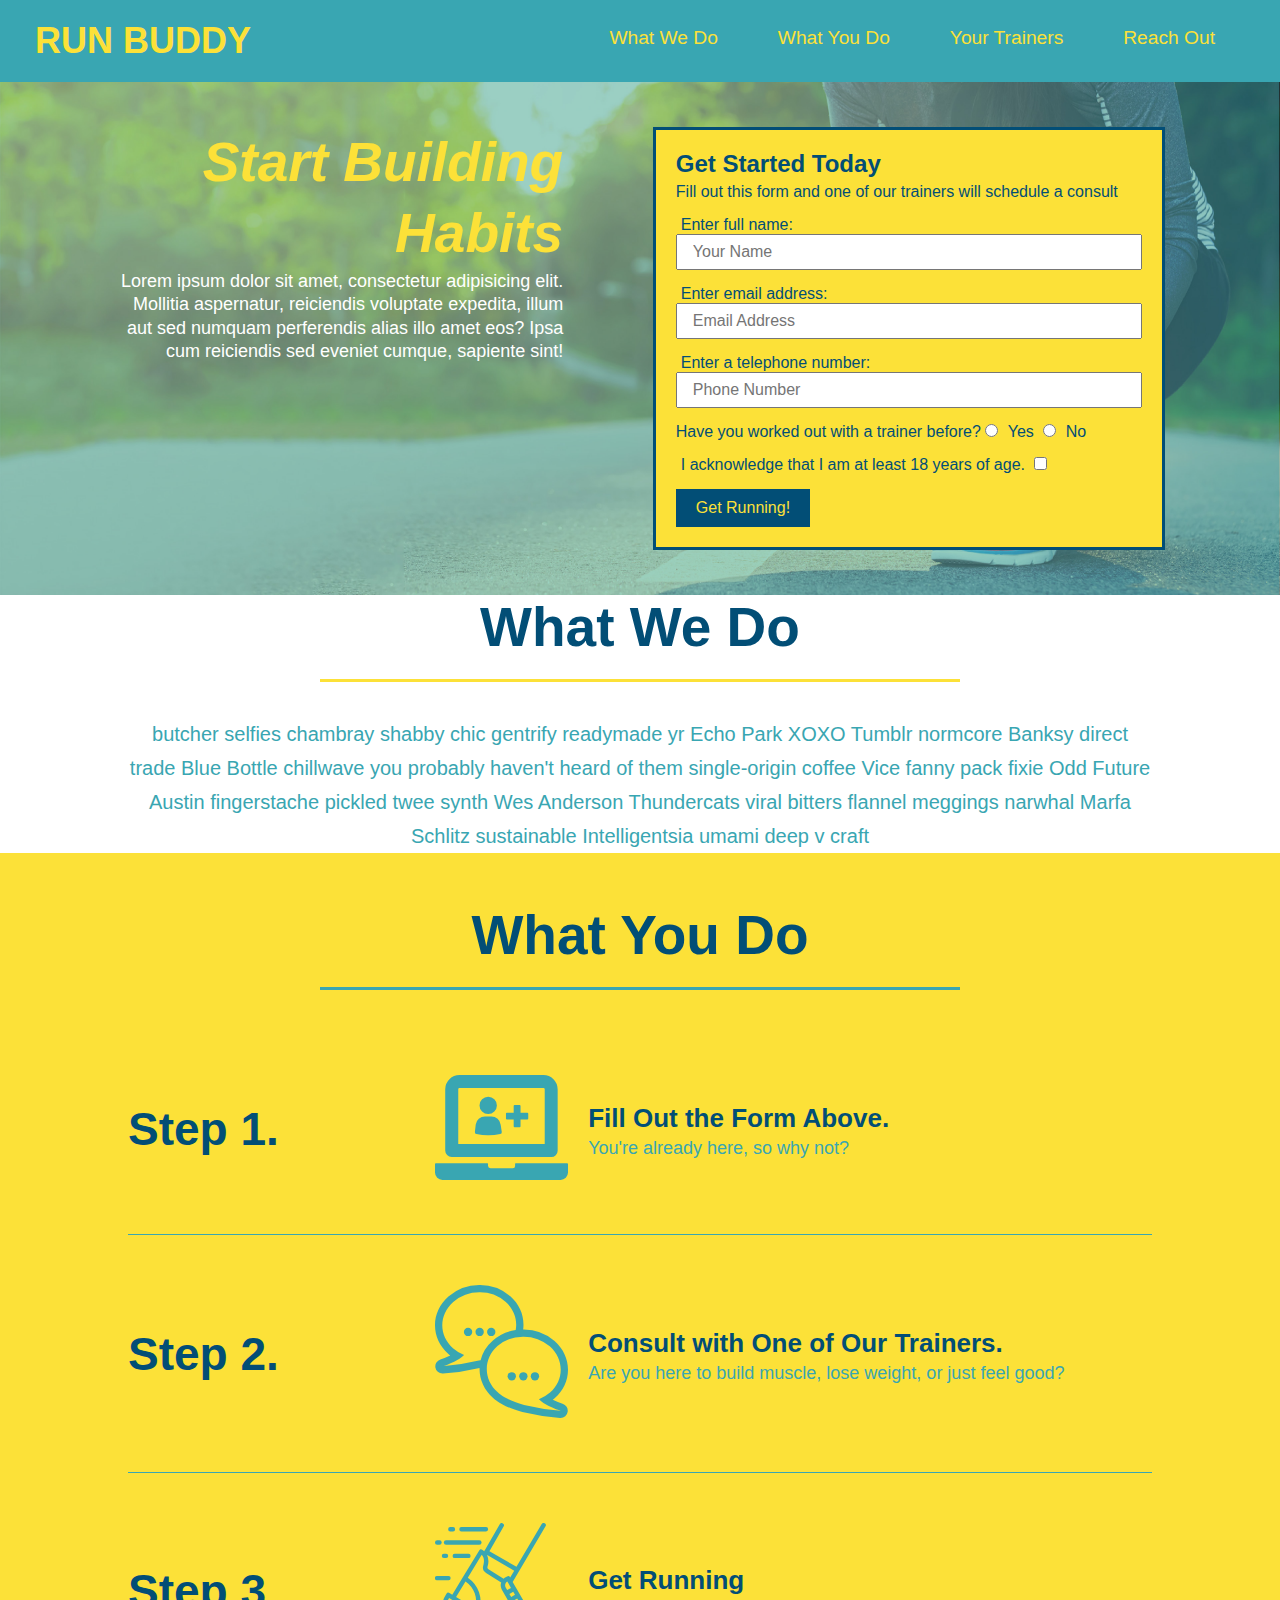
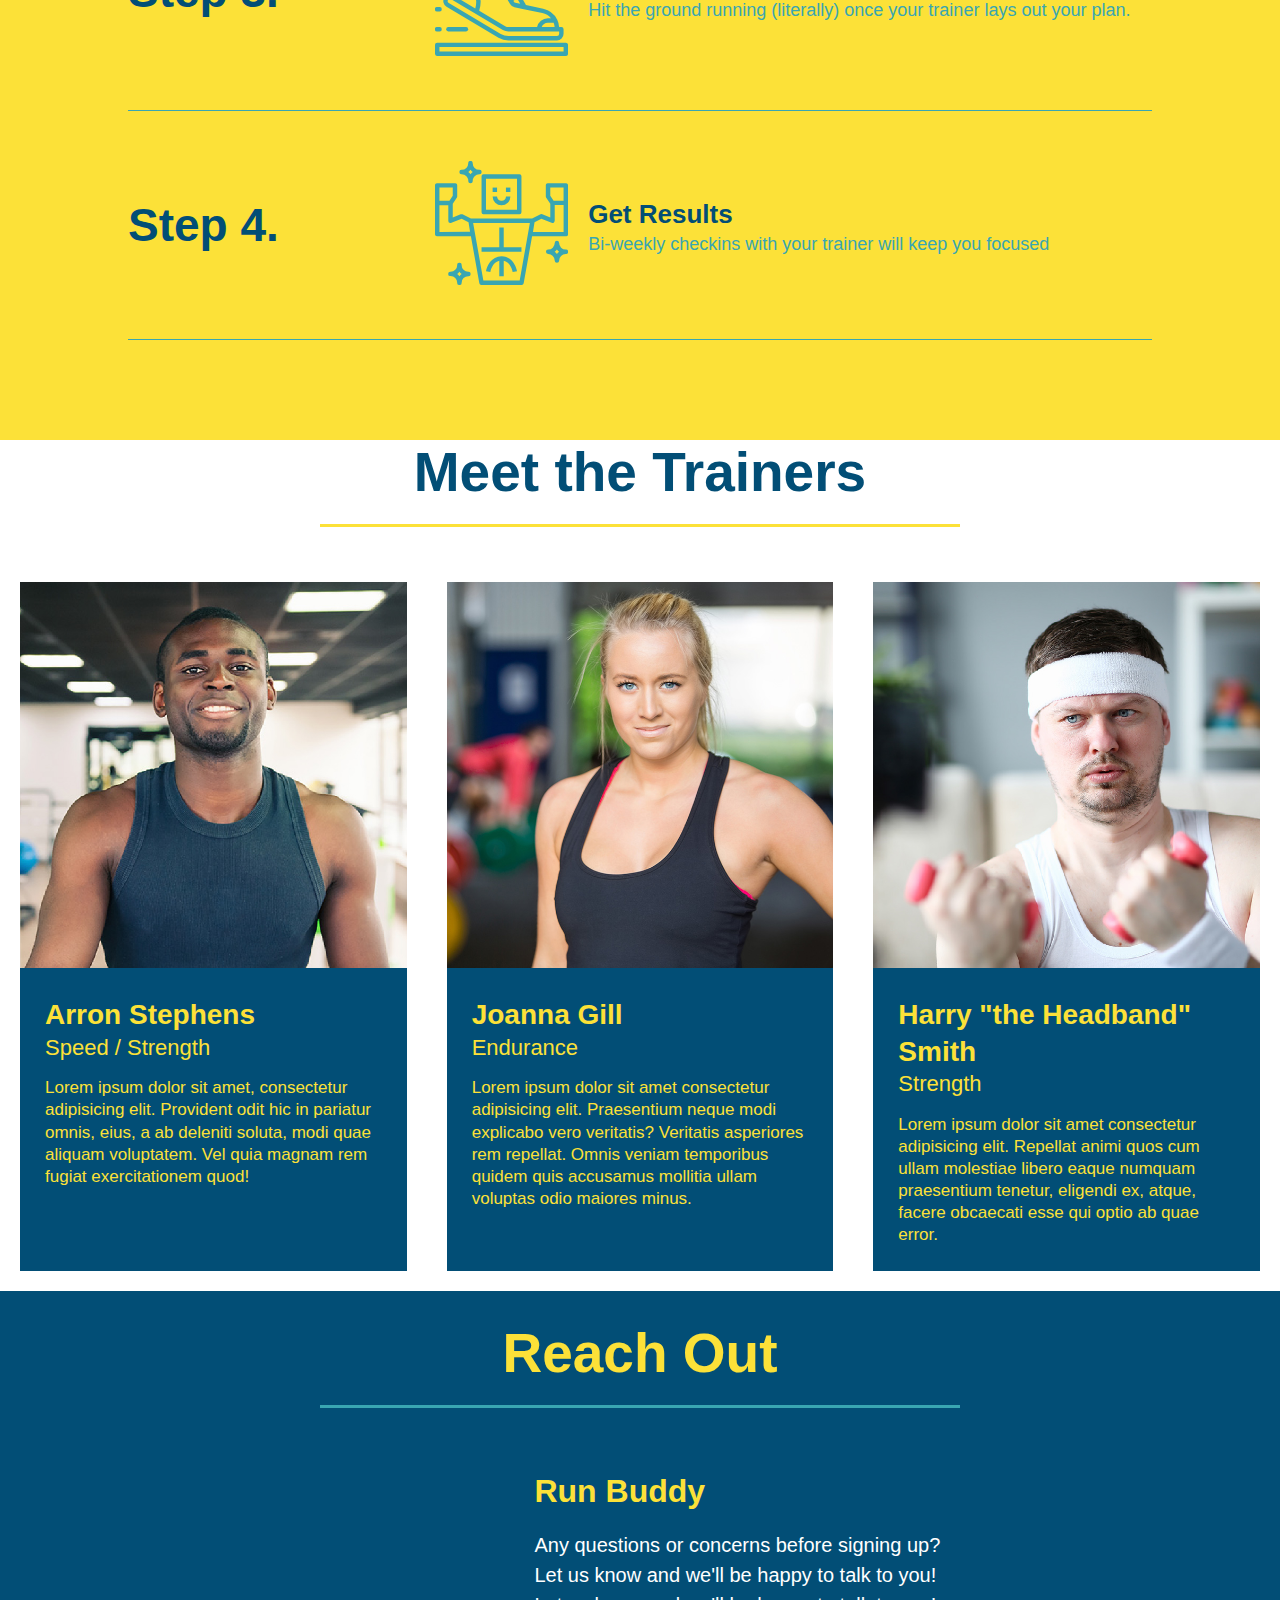
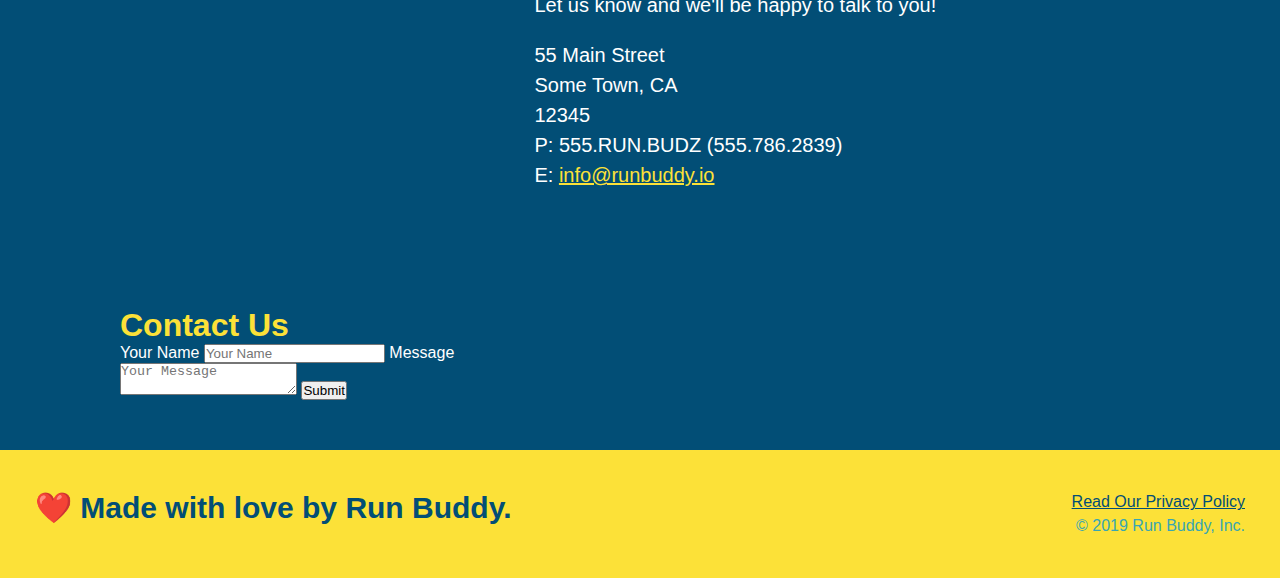
==== index.html @ ef6d590a "add flexbox to the trainers" ====
<!DOCTYPE html>
<html lang="en">
<head>
    <meta charset="UTF-8">
    <meta name="viewport" content="width=device-width, initial-scale=1.0">
    <title>Run Buddy</title>
    <link rel="stylesheet" href="./assets/css/style.css" />
</head>
<body>
    <!-- navigation-->
    <header>
        <h1>
            <a href="./">RUN BUDDY</a>
        </h1>
        <nav>
            <!-- Unordered List -->
            <ul>
                <!-- List item element-->
                <li>
                    <!-- Anchor element -->
                    <a href="#what-we-do">What We Do</a>
                </li>
                <li>
                    <a href="#what-you-do">What You Do</a>
                </li>
                <li>
                    <a href="#your-trainers">Your Trainers</a>
                </li>
                <li>
                    <a href="#reach-out">Reach Out</a>
                </li>
            </ul>
        </nav>
    </header>
    
    <!-- hero section-->
    <section class="hero">
        <div class="hero-cta">
            <h2>Start Building Habits</h2>
                <p>
                    Lorem ipsum dolor sit amet, consectetur adipisicing elit. Mollitia aspernatur, reiciendis voluptate expedita, illum aut sed numquam perferendis alias illo amet eos? Ipsa cum reiciendis sed eveniet cumque, sapiente sint!
                </p>
        </div>
        <div class="hero-form">
            <h3>Get Started Today</h3>
            <p>Fill out this form and one of our trainers will schedule a consult</p>
            <!-- Add form element-->
            <form>
                <label for="name">Enter full name:</label>
                <input type="text" placeholder="Your Name" name="name" id="name" class="form-input" />
                <label for="email">Enter email address:</label>
                <input type="email" placeholder="Email Address" name="email" id="email" class="form-input" />
                <label for="phone">Enter a telephone number:</label>
                <input type="tel" placeholder="Phone Number" name="phone" id="phone" class="form-input" />
                <p>
                    Have you worked out with a trainer before?
                    <input type="radio" name="trainer-confirm" id="trainer-yes" />
                    <label for="trainer-yes">Yes</label>
                    <input type="radio" name="trainer-confirm" id="trainer-no" />
                    <label for="trainer-no">No</label>
                </p>
                <p>
                    <label for="checkbox" >
                    I acknowledge that I am at least 18 years of age. 
                    </label>
                    <input type="checkbox" name="age-confirm" id="checkbox" />
                </p>
                    <button type="submit" >
                        Get Running!
                    </button>
            </form>
        </div>
    </section>
    <!-- end hero -->

    <!-- "what we do" section -->
    <section id="what-we-do" class="intro">
        <div class="flex-row">
            <h2 class="section-title primary-border">What We Do</h2>
        </div>
        <div class="flex-row"></div>
            <p>
                butcher selfies chambray shabby chic gentrify readymade yr Echo Park XOXO Tumblr normcore Banksy direct trade Blue Bottle chillwave you probably haven't heard of them single-origin coffee Vice fanny pack fixie Odd Future Austin fingerstache pickled twee synth Wes Anderson Thundercats viral bitters flannel meggings narwhal Marfa Schlitz sustainable Intelligentsia umami deep v craft
            </p>
        </div>
    </section>

    <!-- "what you do" section -->
    <section id="what-you-do" class="steps">
        <div class="flex-row">
            <h2 class="section-title secondary-border">What You Do</h2>
        </div>

        <div class="step">
            <h3>Step 1.</h3>
            <div class="step-info">
                <div class="step-img">
                    <img src="./assets/images/01-04-svgs/step-1.svg" alt="" />
                </div>
                <div class="step-text">
                    <h4>Fill Out the Form Above.</h4>
                    <p>You're already here, so why not?</p>
                </div> 
            </div>
        </div>

        <div class="step">
            <h3>Step 2.</h3>
            <div class="step-info">
                <div class="step-img">
                    <img src="./assets/images/01-04-svgs/step-2.svg" alt="">
                </div>
                <div class="step-text">
                    <h4>Consult with One of Our Trainers.</h4>
                    <p>Are you here to build muscle, lose weight, or just feel good?</p>
                </div>
            </div>
        </div>

        <div class="step">
            <h3>Step 3.</h3>
            <div class="step-info">
                <div class="step-img">
                    <img src="./assets/images/01-04-svgs/step-3.svg" alt="">
                </div>
                <div class="step-text">
                    <h4>Get Running</h4>
                    <p>Hit the ground running (literally) once your trainer lays out your plan.</p>
                </div>
            </div>
        </div>

        <div class="step">
            <h3>Step 4.</h3>
            <div class="step-info">
                <div class="step-img">
                    <img src="./assets/images/01-04-svgs/step-4.svg" alt="">
                </div>
                <div class="step-text">
                    <h4>Get Results</h4>
                    <p>Bi-weekly checkins with your trainer will keep you focused</p>
                </div>
            </div>  
        </div>
    </section>

    <!-- "meet the trainers" section -->
    <section id="your-trainers">
        <div class="flex-row"></div>
            <h2 class="section-title primary-border">
            Meet the Trainers
            </h2>
        </div>

        <div class="trainers">
            <!-- first trainer bio -->
            <article class="trainer">
                <img src="./assets/images/01-05-trainers/trainer-1.jpg" alt="Arron Stephens in his workout clothes, ready to pump iron" />
                <div class="trainer-bio">
                    <h3 class="trainer-name">Arron Stephens</h3>
                    <h4 class="trainer-role">Speed / Strength</h4>
                    <p>
                        Lorem ipsum dolor sit amet, consectetur adipisicing elit. Provident odit hic in pariatur omnis, eius, a ab deleniti soluta, modi quae aliquam voluptatem. Vel quia magnam rem fugiat exercitationem quod!
                    </p>
                </div>
            </article>

            <!-- second trainer bio -->
            <article class="trainer">
                <img src="./assets/images/01-05-trainers/trainer-2.jpg" alt="Joanna Gill cooling off after a workout" />
                <div class="trainer-bio">
                    <h3 class="trainer-name">Joanna Gill</h3>
                    <h4 class="trainer-role">Endurance</h4>
                    <p>
                        Lorem ipsum dolor sit amet consectetur adipisicing elit. Praesentium neque modi explicabo vero veritatis? Veritatis asperiores rem repellat. Omnis veniam temporibus quidem quis accusamus mollitia ullam voluptas odio maiores minus.
                    </p>
                </div>
            </article>

            <!-- third trainer bio -->
            <article class="trainer">
                <img src="./assets/images/01-05-trainers/trainer-3.jpg" alt="Harry Smith wearing a headband and lifting comically small pink weights" />
                <div class="trainer-bio">
                    <h3 class="trainer-name">Harry "the Headband" Smith</h3>
                    <h4 class="trainer-role">Strength</h4>
                    <p>
                        Lorem ipsum dolor sit amet consectetur adipisicing elit. Repellat animi quos cum ullam molestiae libero eaque numquam praesentium tenetur, eligendi ex, atque, facere obcaecati esse qui optio ab quae error.
                    </p>
                </div>
            </article>
        </div>
    </section>
    
    <!-- "reach out" section -->
    <section id="reach-out" class="contact">
        <div class="flex-row">
            <h2 class="section-title secondary-border">
            Reach Out
            </h2>
        </div>
           <div class="contact-info">
                <div>
                    <iframe src="https://www.google.com/maps/embed?pb=!1m18!1m12!1m3!1d3033.6403442859737!2d-111.4223535484332!3d40.505335479253844!2m3!1f0!2f0!3f0!3m2!1i1024!2i768!4f13.1!3m3!1m2!1s0x874df59b4753eb81%3A0xf44cbd2bd532039f!2s390%20W%20200%20S%2C%20Heber%20City%2C%20UT%2084032!5e0!3m2!1sen!2sus!4v1588084172624!5m2!1sen!2sus" 
                    frameborder="0" 
                    style="border:0;" 
                    allowfullscreen="" 
                    aria-hidden="false" 
                    tabindex="0"
                    >
                    </iframe>

                    <div class="contact-form">
                        <h3>Contact Us</h3>
                        <form>
                            <label for="contact-name">Your Name</label>
                            <input type="text" placeholder="Your Name" id="contact-name" />

                            <label for="contact-message">Message</label>
                            <textarea id="contact-message" placeholder="Your Message"></textarea>

                            <button type="submit">Submit</button>
                        </form>
                    </div>
                </div>

                <div class="contact-info">
                    <h3>Run Buddy</h3>
                    <p>Any questions or concerns before signing up? Let us know and we'll be happy to talk to you! <br/>
                        Let us know and we'll be happy to talk to you! <br/>
                    </p>
                    <address>
                        55 Main Street <br/>
                        Some Town, CA <br/>
                        12345 <br/>
                        P: 555.RUN.BUDZ (555.786.2839) <br/>
                        E: <a href="mailto:infor@runbuddy.io">info@runbuddy.io</a>
                    </address>
                </div>
            </div>
    </section>

    <!-- footer -->
    <footer>
        <h2>❤️ Made with love by Run Buddy.</h2>
        <div>
            <a href="./privacy-policy.html">Read Our Privacy Policy</a><br />
            &copy; 2019 Run Buddy, Inc.
        </div>
    </footer>
</body>
</html>
---- assets/css/style.css ----
* {
    margin: 0;
    padding: 0;
    box-sizing: border-box;
}

body {
    /* apply styles to the body*/
     color: #39a6b2;
    font-family: Helvetica, Arial, sans-serif;
}

/* apply styles to <header> */
header {
    padding: 20px 35px;
    background-color: #39a6b2;
    display: flex;
    justify-content: space-between;
    flex-wrap: wrap;
}

header h1 {
    font-weight: bold;
    font-size: 36px;
    color: #fce138;
    margin: 0;
}

header a {
    text-decoration: none;
    color: #fce138;
}

header nav {
    margin: 7px 0;
}

header nav ul {
    display: flex;
    flex-wrap: wrap;
    justify-content: space-between;
    align-items: center;
    list-style: none;
}

header nav ul li a {
    margin: 0 30px;
    font-weight: lighter;
    font-size: 1.5vw;
}

/* apply styles to footer */

footer {
    background: #fce138;
    width: 100%;
    padding: 40px 35px;
    display: flex;
    justify-content: space-between;
    flex-wrap: wrap;
}

footer h2 {
    color: #024e76;
    font-size: 30px;
    margin: 0;
}

footer div {
    line-height: 1.5;
    text-align: right;
}

footer a {
    color: #024e76;
}

/* Hero Style Start */
.hero {
    background-image: url(../images/hero-bg.jpg);
    background-size: cover;
    background-position: center;
    display: flex;
    justify-content: center;
    flex-wrap: wrap;
}

.hero-cta {
    width: 35%;
    text-align: right;
    margin: 3.5%;
    color: #fff;
    font-size: 18px;
    line-height: 1.3;
}

.hero-cta h2 {
    font-style: italic;
    font-size: 55px;
    color: #fce138;
}

.hero-form {
    background-color: #fce138;
    padding: 20px;
    color: #024e76;
    border-style: solid;
    border-width: 3px;
    border-color: #024e76;
    width: 40%;
    margin: 3.5%;
}

.hero-form h3 {
    font-size: 24px;
    margin: 0;
}

.hero-form p {
    margin: 5px 0 15px 0;
}

.form-input {
    border-style: 1px solid #024e76;
    display: block;
    padding: 7px 15px;
    font-size: 16px;
    color: #024e76;
    width: 100%;
    margin-bottom: 15px;
}

.hero-form label {
    margin: 0 5px;
}

.hero-form button {
    background-color: #024e76;
    color: #fce138;
    font-size: 16px;
    padding: 10px 20px;
    border: none;
}
/* Hero Style Ends */

/* What We Do & Steps Style Starts */
.section-title {
    font-size: 55px;
    color: #024e76;
    border-bottom: 3px solid #39a6b2;
    padding-bottom: 20px;
    text-align: center;
    margin: 0 auto 35px auto;
    width: 50%;
}

.primary-border {
    border-color: #fce138;
}

.secondary-border {
    border-color: #39a6b2;
}

.intro p {
    line-height: 1.7;
    color: #39a6b2;
    width: 80%;
    font-size: 20px;
    margin: 0 auto;
    text-align: center;
}

.steps {
    background: #fce138;
    padding: 50px 0 50px 0;
}

.step {
    margin: 50px auto;
    padding-bottom: 50px;
    width: 80%;
    border-bottom: 1px solid #39a6b2;
    display: flex;
    flex-wrap: wrap;
    align-items: center;
    justify-content: space-between;
}
.step h3 {
    color: #024e76;
    font-size: 46px;
    flex: 1 30%;
}

.step h4 {
    font-size: 26px;
    line-height: 1.5;
    color: #024e76;
}

.step-info {
    flex: 2 70%;
    display: flex;
    flex-wrap: wrap;
    align-items: center;
}

.step-img {
    flex: 1 12%;
    margin-right: 20px;
}

.step-img img {
    max-width: 100%;
}

.step-text {
    flex: 12;
}

.step-text p {
    color: #39a6b2;
    font-size: 18px;
}
/* What We Do & Steps Style Ends */


/* Trainers Style Starts */
.trainers {
    width: 100%;
    margin-top: 0 auto;
    display: flex;
    flex-wrap: wrap;
    justify-content: space-around;
}

.trainer {
    margin: 20px;
    background: #024e76;
    color: #fce138;
    flex: 1;
}

.trainer img {
    width: 100%;
}

.trainer-bio {
    padding: 25px;
    line-height: 1.3;
}

.trainer-bio h3 {
    font-size: 28px;
}

.trainer-bio h4 {
    font-weight: lighter;
    font-size: 22px;
    margin-bottom: 15px;
}

.trainer-bio p {
    font-size: 17px;
}

/* Trainers Style Ends */

/* Contact Style Starts */
.contact {
    background-color: #024e76;
    padding: 30px 0 50px 0;
}

.contact h2 {
    color: #fce138;
}

.contact-info iframe {
    width: 400px;
    height: 400px;
}

.contact-info div {
    width: 410px;
    display: inline-block;
    vertical-align: top;
    text-align: left;
    margin: 30px 0 0 60px;
    color: white;
}

.contact-info h3 {
    color: #fce138;
    font-size: 32px;
}

.contact-info p, .contact-info address {
    margin: 20px 0;
    line-height: 1.5;
    font-size: 20px;
    font-style: normal;
}

.contact-info a {
    color: #fce138;
}

.text-left {
    text-align: left;
}

.text-right {
    text-align: right;
}

.flex-row {
    display: flex;
}
/* Contact Style Ends */
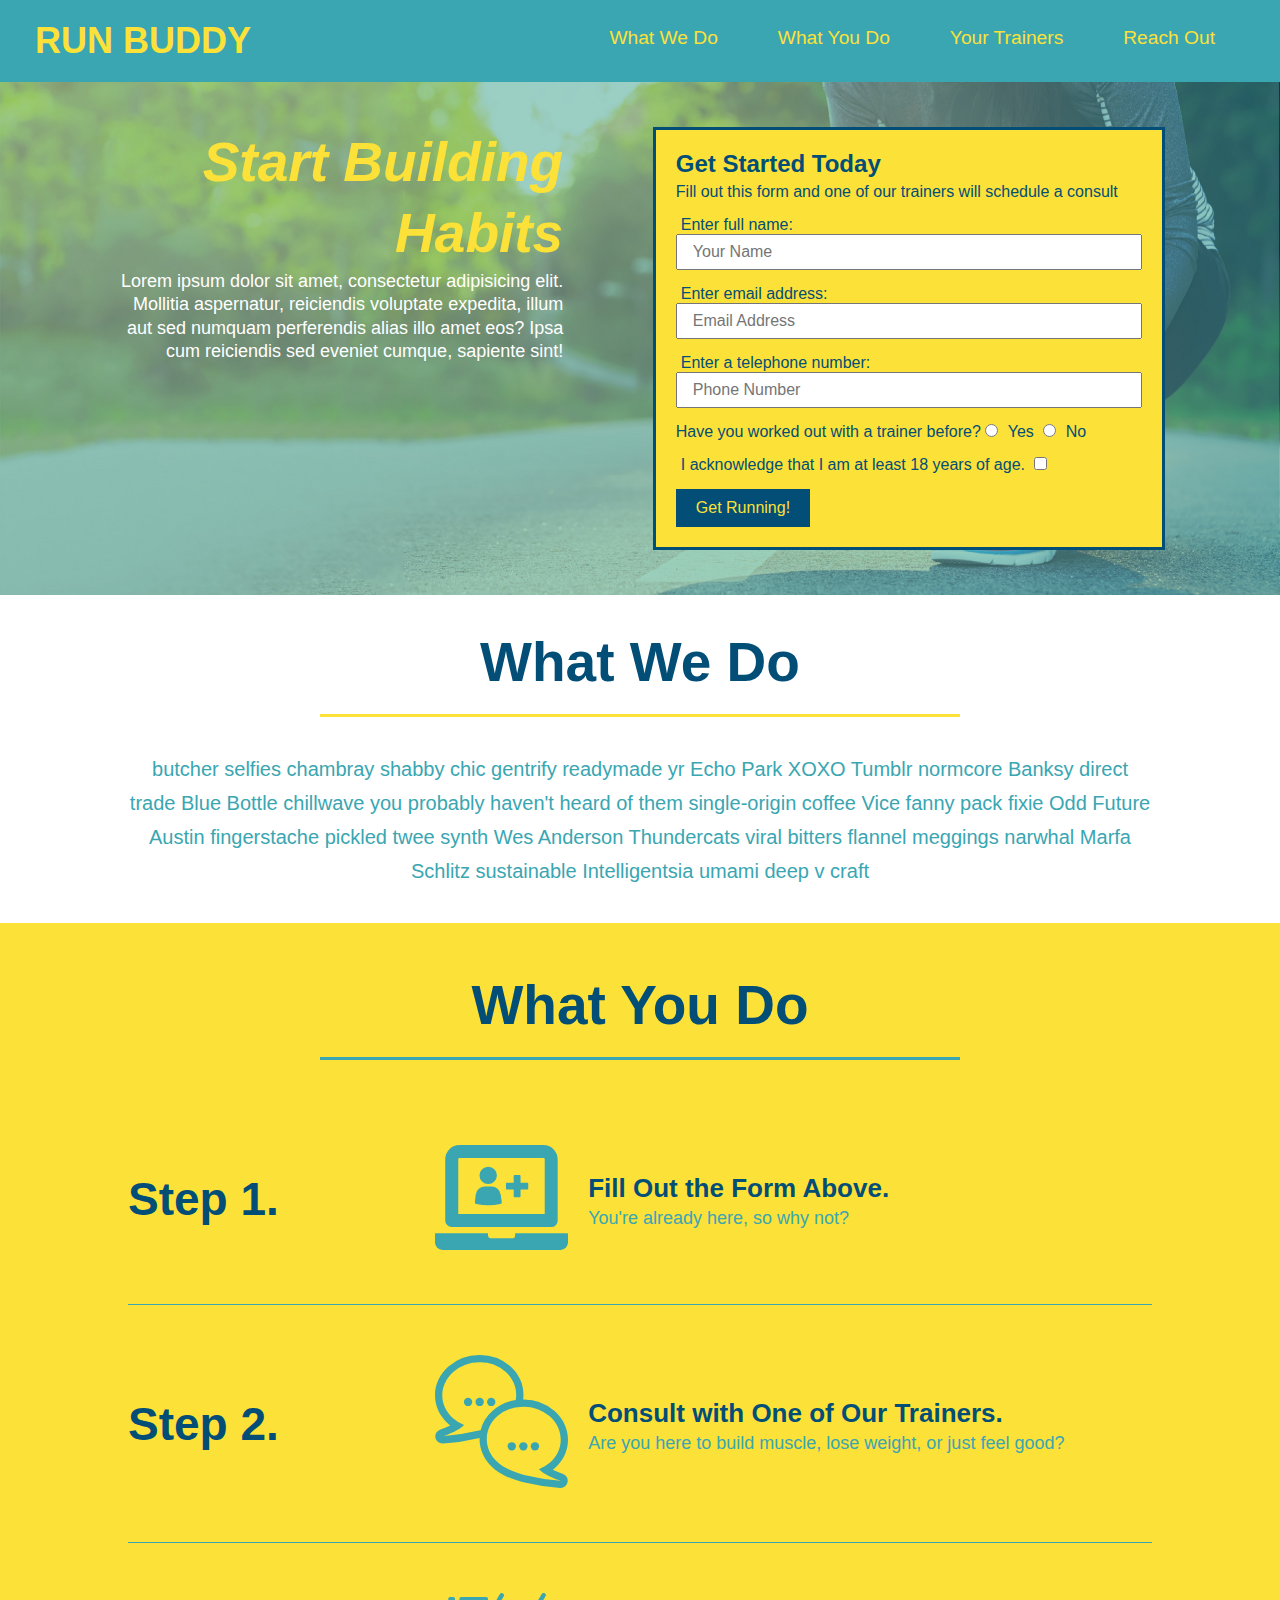
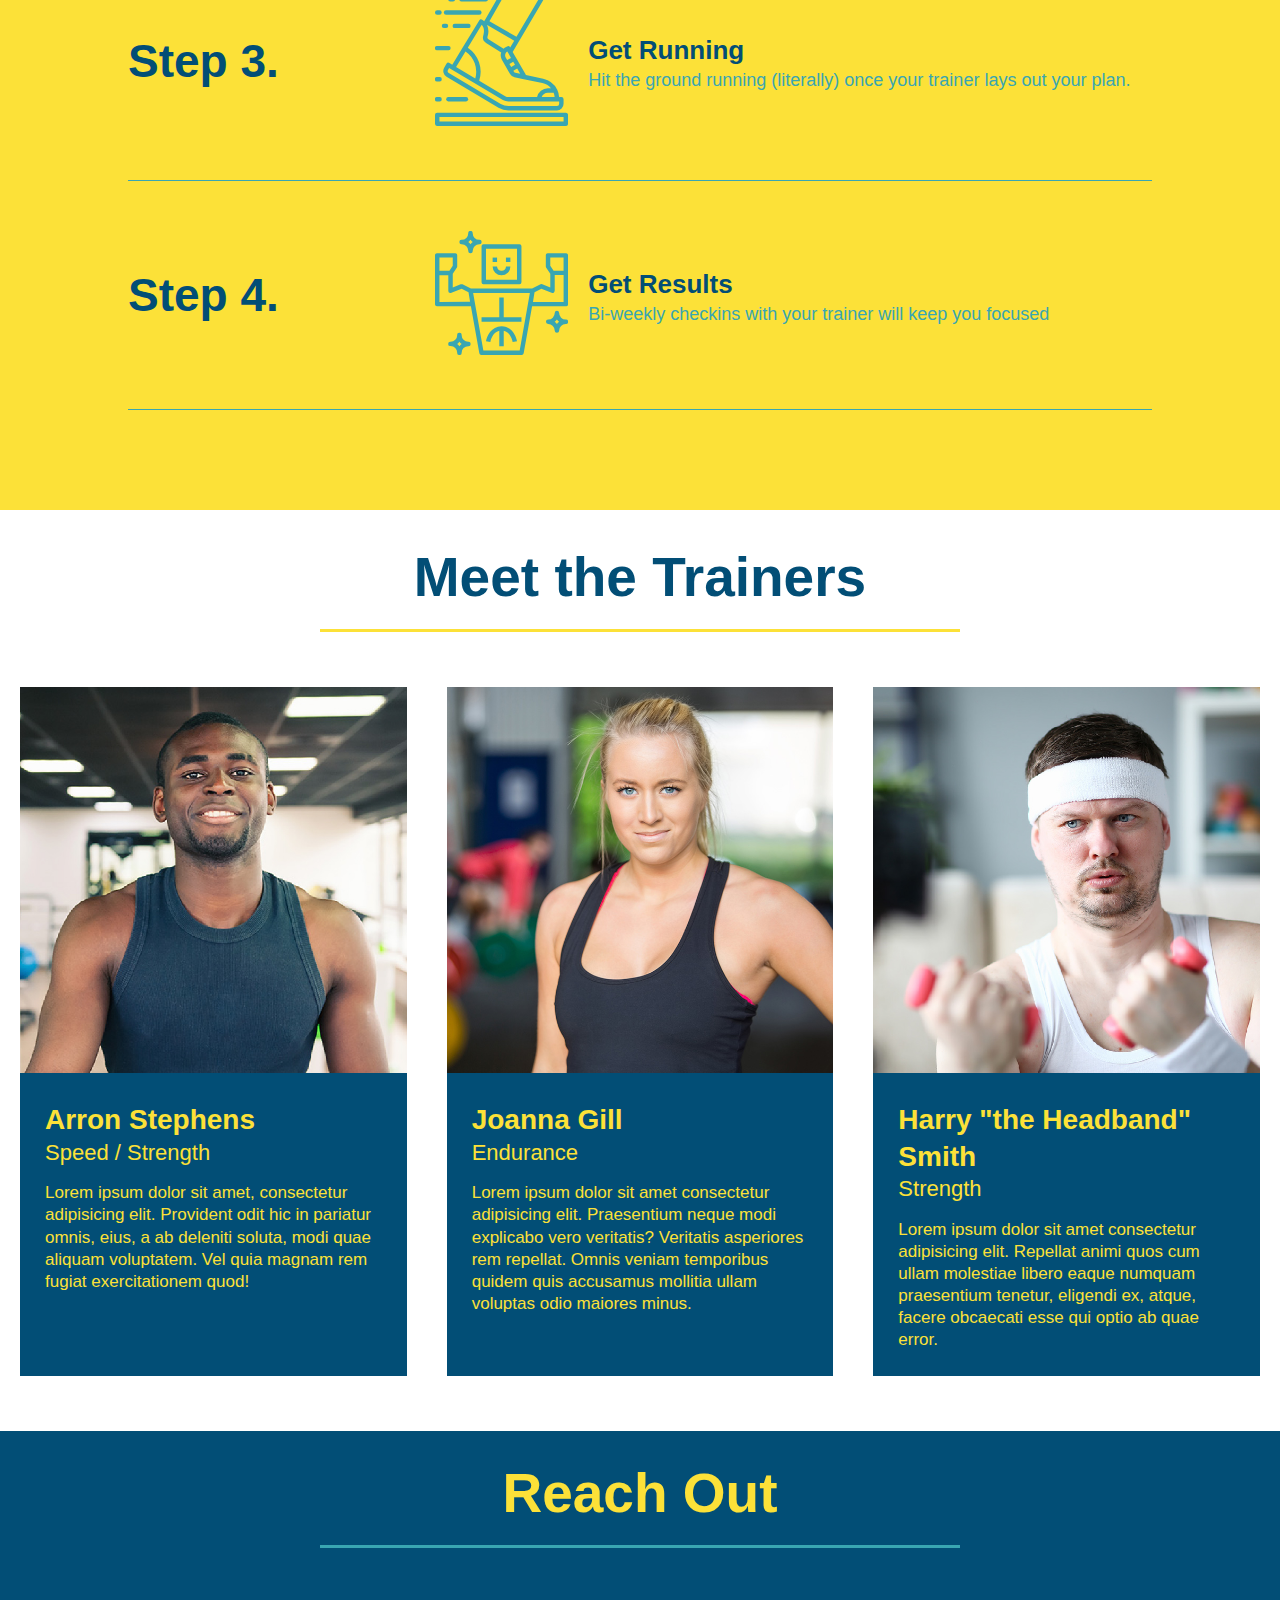
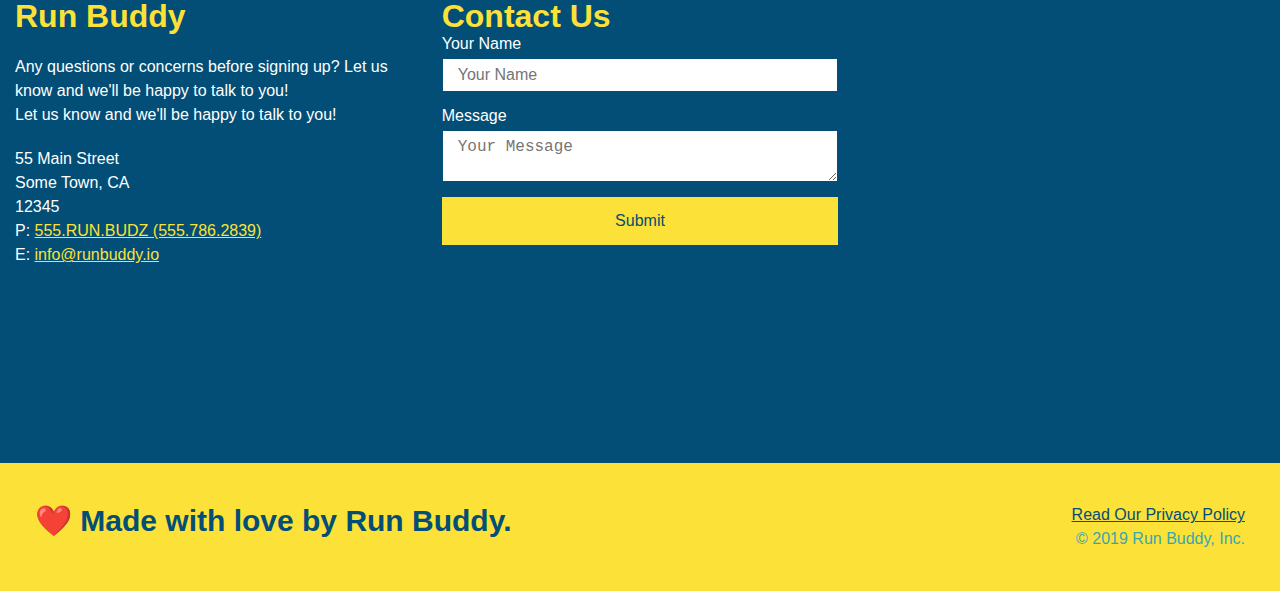
==== commit 44e36687: "add flexbox to contact section" ====
--- a/index.html
+++ b/index.html
@@ -145,7 +145,7 @@
     </section>
 
     <!-- "meet the trainers" section -->
-    <section id="your-trainers">
+    <section id="your-trainers" class="your-trainers">
         <div class="flex-row"></div>
             <h2 class="section-title primary-border">
             Meet the Trainers
@@ -198,45 +198,47 @@
             Reach Out
             </h2>
         </div>
-           <div class="contact-info">
-                <div>
-                    <iframe src="https://www.google.com/maps/embed?pb=!1m18!1m12!1m3!1d3033.6403442859737!2d-111.4223535484332!3d40.505335479253844!2m3!1f0!2f0!3f0!3m2!1i1024!2i768!4f13.1!3m3!1m2!1s0x874df59b4753eb81%3A0xf44cbd2bd532039f!2s390%20W%20200%20S%2C%20Heber%20City%2C%20UT%2084032!5e0!3m2!1sen!2sus!4v1588084172624!5m2!1sen!2sus" 
-                    frameborder="0" 
-                    style="border:0;" 
-                    allowfullscreen="" 
-                    aria-hidden="false" 
-                    tabindex="0"
-                    >
-                    </iframe>
-
-                    <div class="contact-form">
-                        <h3>Contact Us</h3>
-                        <form>
-                            <label for="contact-name">Your Name</label>
-                            <input type="text" placeholder="Your Name" id="contact-name" />
-
-                            <label for="contact-message">Message</label>
-                            <textarea id="contact-message" placeholder="Your Message"></textarea>
-
-                            <button type="submit">Submit</button>
-                        </form>
-                    </div>
-                </div>
-
-                <div class="contact-info">
-                    <h3>Run Buddy</h3>
-                    <p>Any questions or concerns before signing up? Let us know and we'll be happy to talk to you! <br/>
-                        Let us know and we'll be happy to talk to you! <br/>
-                    </p>
-                    <address>
-                        55 Main Street <br/>
-                        Some Town, CA <br/>
-                        12345 <br/>
-                        P: 555.RUN.BUDZ (555.786.2839) <br/>
-                        E: <a href="mailto:infor@runbuddy.io">info@runbuddy.io</a>
-                    </address>
-                </div>
-            </div>
+
+        <div class="contact-info">
+            <div>
+                <h3>Run Buddy</h3>
+                <p>Any questions or concerns before signing up? Let us know and we'll be happy to talk to you!
+                    <br/>
+                    Let us know and we'll be happy to talk to you!
+                    <br/>
+                </p>
+
+                <address>
+                    55 Main Street <br/>
+                    Some Town, CA <br/>
+                    12345 <br/>
+                    P: <a href="tel:555.786.2839">555.RUN.BUDZ (555.786.2839)</a> <br/>
+                    E: <a href="mailto:infor@runbuddy.io">info@runbuddy.io</a>
+                </address>
+            </div>
+
+            <div class="contact-form">
+                <h3>Contact Us</h3>
+                <form>
+                    <label for="contact-name">Your Name</label>
+                    <input type="text" placeholder="Your Name" id="contact-name" />
+
+                    <label for="contact-message">Message</label>
+                    <textarea id="contact-message" placeholder="Your Message"></textarea>
+
+                    <button type="submit">Submit</button>
+                </form>
+            </div>
+
+    
+            <iframe src="https://www.google.com/maps/embed?pb=!1m18!1m12!1m3!1d3033.6403442859737!2d-111.4223535484332!3d40.505335479253844!2m3!1f0!2f0!3f0!3m2!1i1024!2i768!4f13.1!3m3!1m2!1s0x874df59b4753eb81%3A0xf44cbd2bd532039f!2s390%20W%20200%20S%2C%20Heber%20City%2C%20UT%2084032!5e0!3m2!1sen!2sus!4v1588084172624!5m2!1sen!2sus" 
+            frameborder="0" 
+            style="border:0;" 
+            allowfullscreen="" 
+            aria-hidden="false" 
+            tabindex="0"></iframe>
+                
+        </div>
     </section>
 
     <!-- footer -->
--- a/assets/css/style.css
+++ b/assets/css/style.css
@@ -144,6 +144,9 @@
 /* Hero Style Ends */
 
 /* What We Do & Steps Style Starts */
+.intro {
+    padding: 35px 0 35px 0;
+}
 .section-title {
     font-size: 55px;
     color: #024e76;
@@ -226,6 +229,9 @@
 
 
 /* Trainers Style Starts */
+.your-trainers {
+    padding: 35px 0 35px 0;
+}
 .trainers {
     width: 100%;
     margin-top: 0 auto;
@@ -276,17 +282,22 @@
     color: #fce138;
 }
 
+.contact-info {
+    display: flex;
+    justify-content: space-between;
+    flex-wrap: wrap;
+}
+
+.contact-info > * {
+    flex: 1;
+    margin: 15px;
+}
+
 .contact-info iframe {
-    width: 400px;
     height: 400px;
 }
 
 .contact-info div {
-    width: 410px;
-    display: inline-block;
-    vertical-align: top;
-    text-align: left;
-    margin: 30px 0 0 60px;
     color: white;
 }
 
@@ -298,7 +309,7 @@
 .contact-info p, .contact-info address {
     margin: 20px 0;
     line-height: 1.5;
-    font-size: 20px;
+    font-size: 16px;
     font-style: normal;
 }
 
@@ -306,6 +317,26 @@
     color: #fce138;
 }
 
+.contact-form input, .contact-form textarea {
+    border: 1px solid #024e76;
+    display: block;
+    padding: 7px 15px;
+    font-size: 16px;
+    color: #024e76;
+    width: 100%;
+    margin-bottom: 15px;
+    margin-top: 5px;
+}
+
+.contact-form button {
+    width: 100%;
+    border: none;
+    background: #fce138;
+    color: #024e76;
+    text-align: center;
+    padding: 15px 0;
+    font-size: 16px;
+}
 .text-left {
     text-align: left;
 }
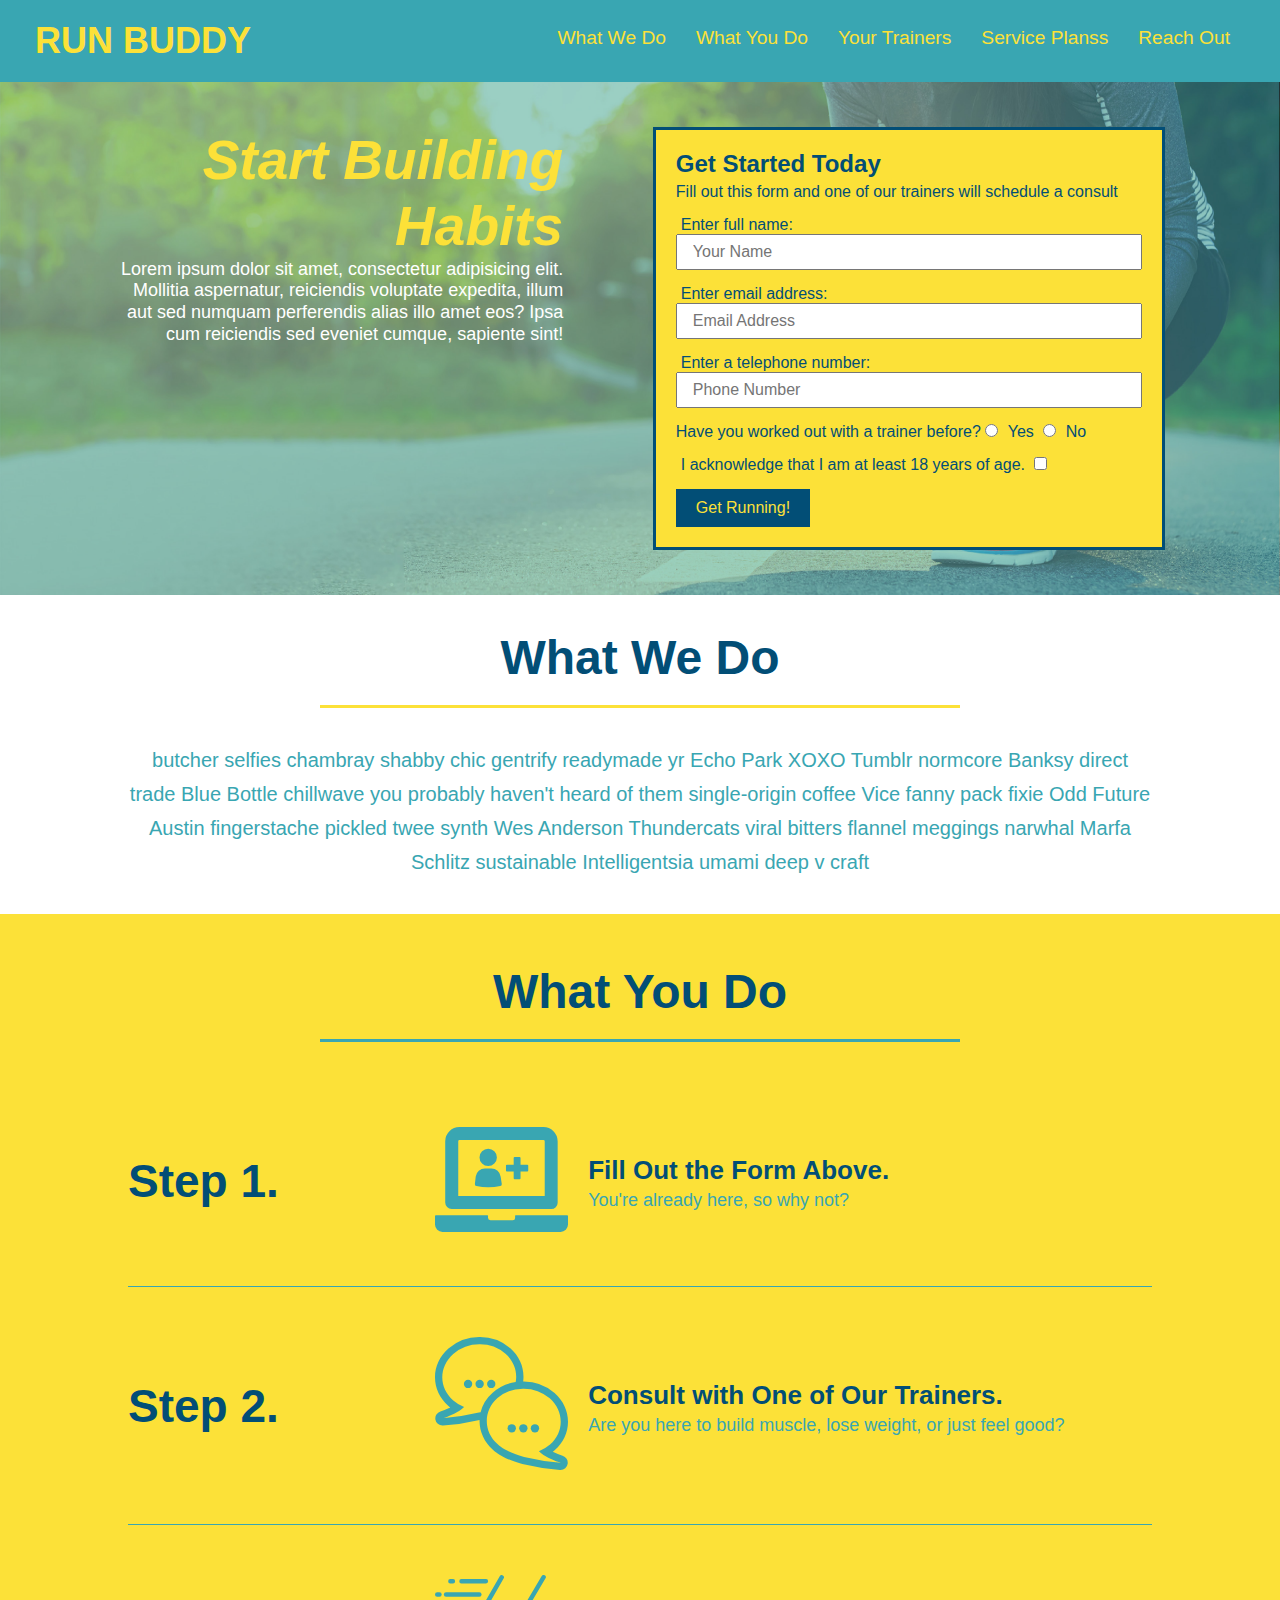
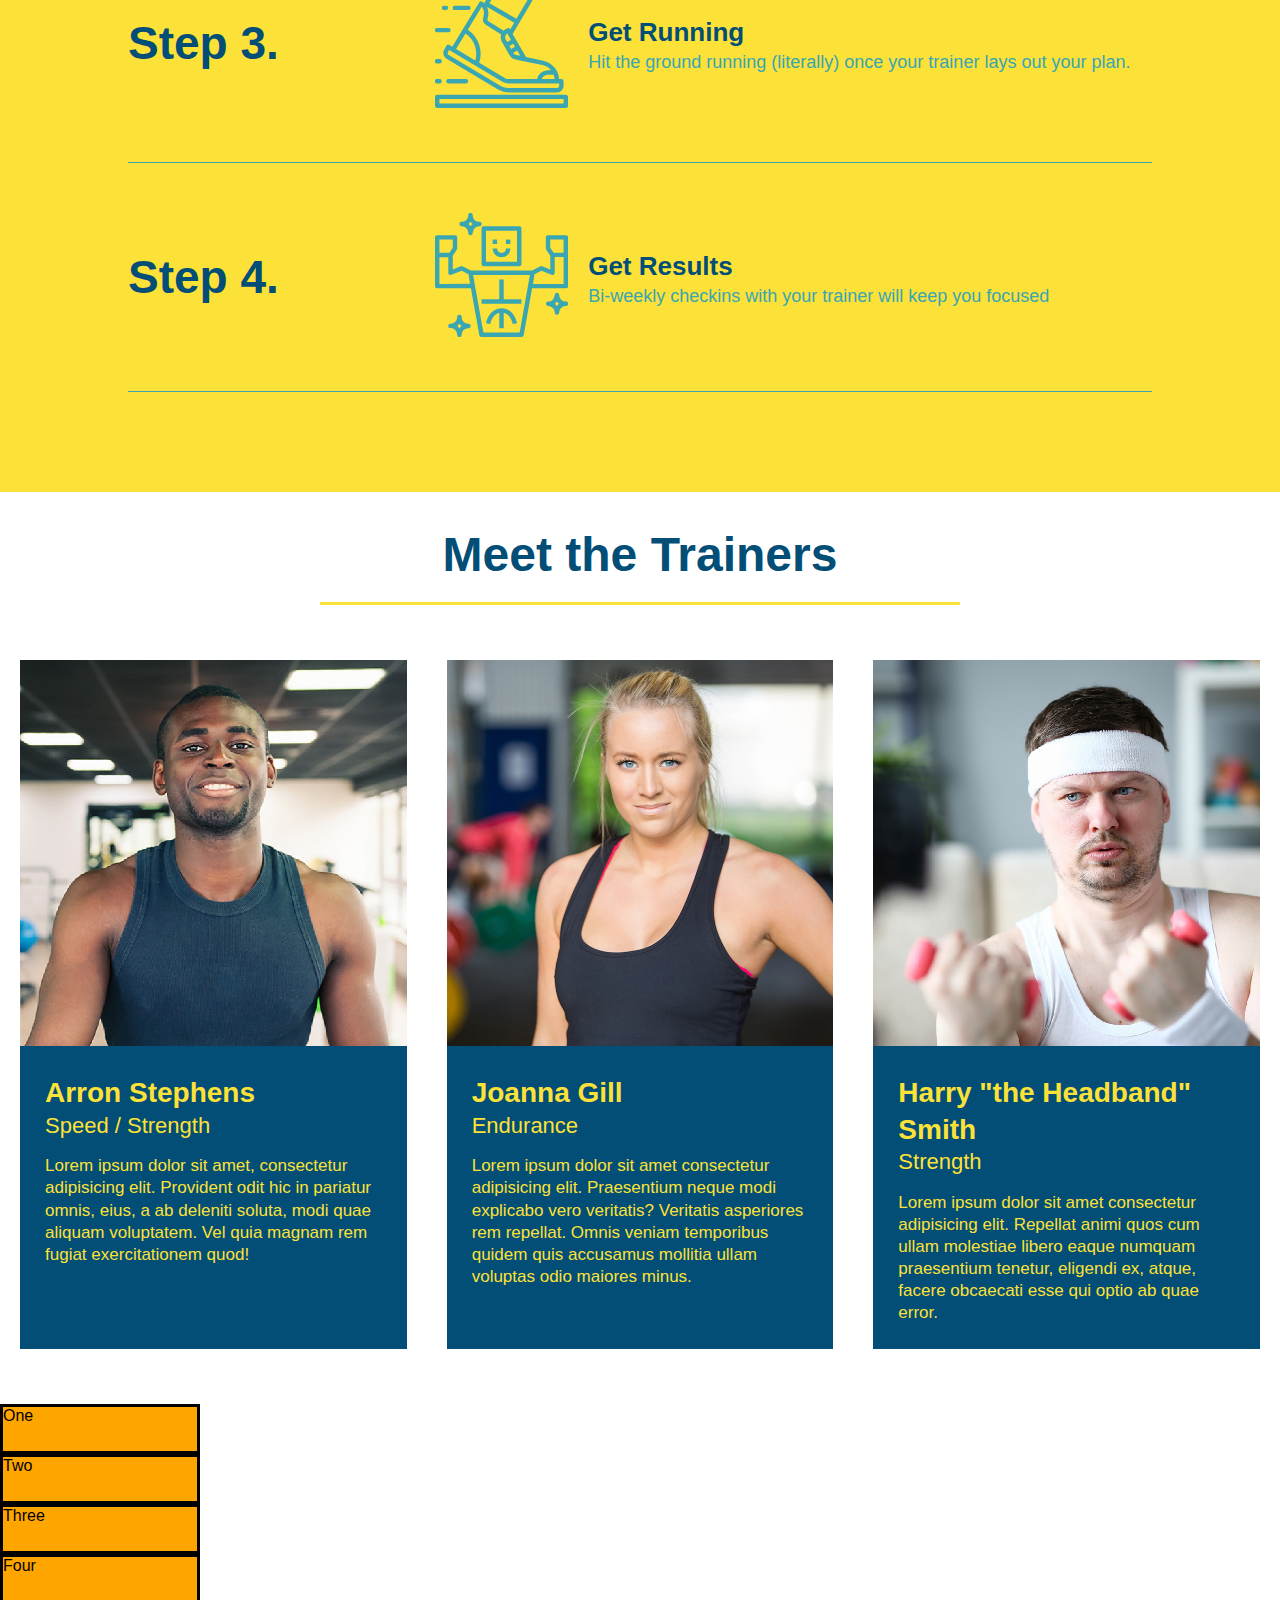
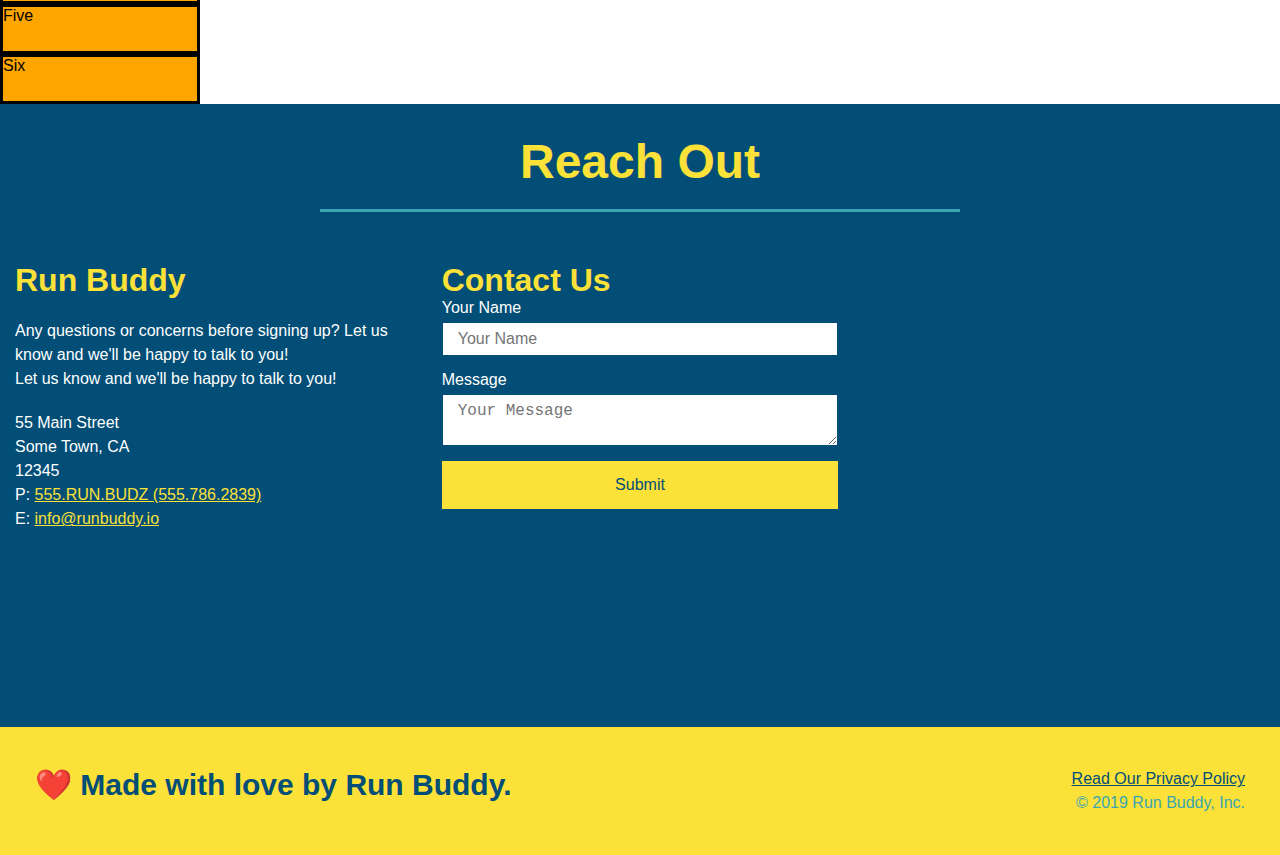
==== commit 662f3e5b: "added grid" ====
--- a/index.html
+++ b/index.html
@@ -27,6 +27,9 @@
                     <a href="#your-trainers">Your Trainers</a>
                 </li>
                 <li>
+                    <a href="#service-plans">Service Planss</a>
+                </li>
+                <li>
                     <a href="#reach-out">Reach Out</a>
                 </li>
             </ul>
@@ -190,6 +193,18 @@
             </article>
         </div>
     </section>
+
+    <!-- plan grid section-->
+    <section id="service-plans" class="services">
+        <div class="service-grid-container">
+            <div class="service-grid-item">One</div>
+            <div class="service-grid-item">Two</div>
+            <div class="service-grid-item">Three</div>
+            <div class="service-grid-item">Four</div>
+            <div class="service-grid-item">Five</div>
+            <div class="service-grid-item">Six</div>
+        </div>
+    </section>
     
     <!-- "reach out" section -->
     <section id="reach-out" class="contact">
--- a/assets/css/style.css
+++ b/assets/css/style.css
@@ -44,7 +44,7 @@
 }
 
 header nav ul li a {
-    margin: 0 30px;
+    padding: 10px 15px;
     font-weight: lighter;
     font-size: 1.5vw;
 }
@@ -83,6 +83,7 @@
     display: flex;
     justify-content: center;
     flex-wrap: wrap;
+    align-items: flex-start;
 }
 
 .hero-cta {
@@ -91,7 +92,7 @@
     margin: 3.5%;
     color: #fff;
     font-size: 18px;
-    line-height: 1.3;
+    line-height: 1.2;
 }
 
 .hero-cta h2 {
@@ -148,7 +149,7 @@
     padding: 35px 0 35px 0;
 }
 .section-title {
-    font-size: 55px;
+    font-size: 48px;
     color: #024e76;
     border-bottom: 3px solid #39a6b2;
     padding-bottom: 20px;
@@ -272,6 +273,19 @@
 
 /* Trainers Style Ends */
 
+/* Plan Grid Style Starts */
+.service-grid-container {
+    display: grid;
+}
+
+.service-grid-item {
+    width: 200px;
+    height: 50px;
+    background-color: orange;
+    border: solid;
+    color: black;
+}
+
 /* Contact Style Starts */
 .contact {
     background-color: #024e76;
@@ -349,3 +363,111 @@
     display: flex;
 }
 /* Contact Style Ends */
+
+/* MEDIA QUERY FOR SMALLER DESKTOP SCREENS AND SMALLER */
+@media screen and (max-width: 980px) {
+    header  {
+        padding-bottom: 0;
+        justify-content: center;
+    }
+
+    header h1 {
+        width: 100%;
+        text-align: center;
+    }
+
+    header nav ul {
+        margin-top: 20px;
+        width: 100%;
+        justify-content: center;
+    }
+
+    header nav ul li a {
+        font-size: 20px;
+    }
+
+    footer h2, footer div {
+        text-align: center;
+        width: 100%;
+    }
+
+    .hero-cta, .hero-form {
+        width: 100%;
+    }
+
+    .hero-cta {
+        text-align: center;
+    }
+
+    .section-title {
+        width: 80%;
+    }
+
+    .trainer {
+        flex: 0 70%;
+    }
+
+    .contact-info iframe {
+        flex: 1 100%;
+    }
+  }
+  
+  /* MEDIA QUERY FOR TABLETS AND SMALLER */
+  @media screen and (max-width: 768px) {
+      section {
+          padding: 30px 15px;
+      }
+
+      .step h3 {
+          flex: 1 100%;
+          text-align: center;
+      }
+
+      .step-info {
+          flex: 2 100%;
+          text-align: center;
+          justify-content: center;
+      }
+
+      .step-img {
+          flex: 0 32%;
+          margin-right: 0;
+          margin-top: 15px;
+          margin-bottom: 15px;
+      }
+
+      .step-text {
+          flex: 100%;
+      }
+  }
+  
+  /* MEDIA QUERY FOR MOBILE PHONES AND SMALLER */
+  @media screen and (max-width: 575px) {
+      .hero-form button {
+          width: 100%;
+      }
+
+      .section-title{
+          width: 95%;
+      }
+
+      .intro p {
+          width: 100%;
+      }
+
+      .trainer {
+          flex: 0 100%;
+      }
+
+      .contact-info {
+          text-align: center;
+      }
+
+      .contact-info > * {
+          flex: 0 100%;
+      }
+
+      .contact-form {
+          order: 3;
+      }
+  }
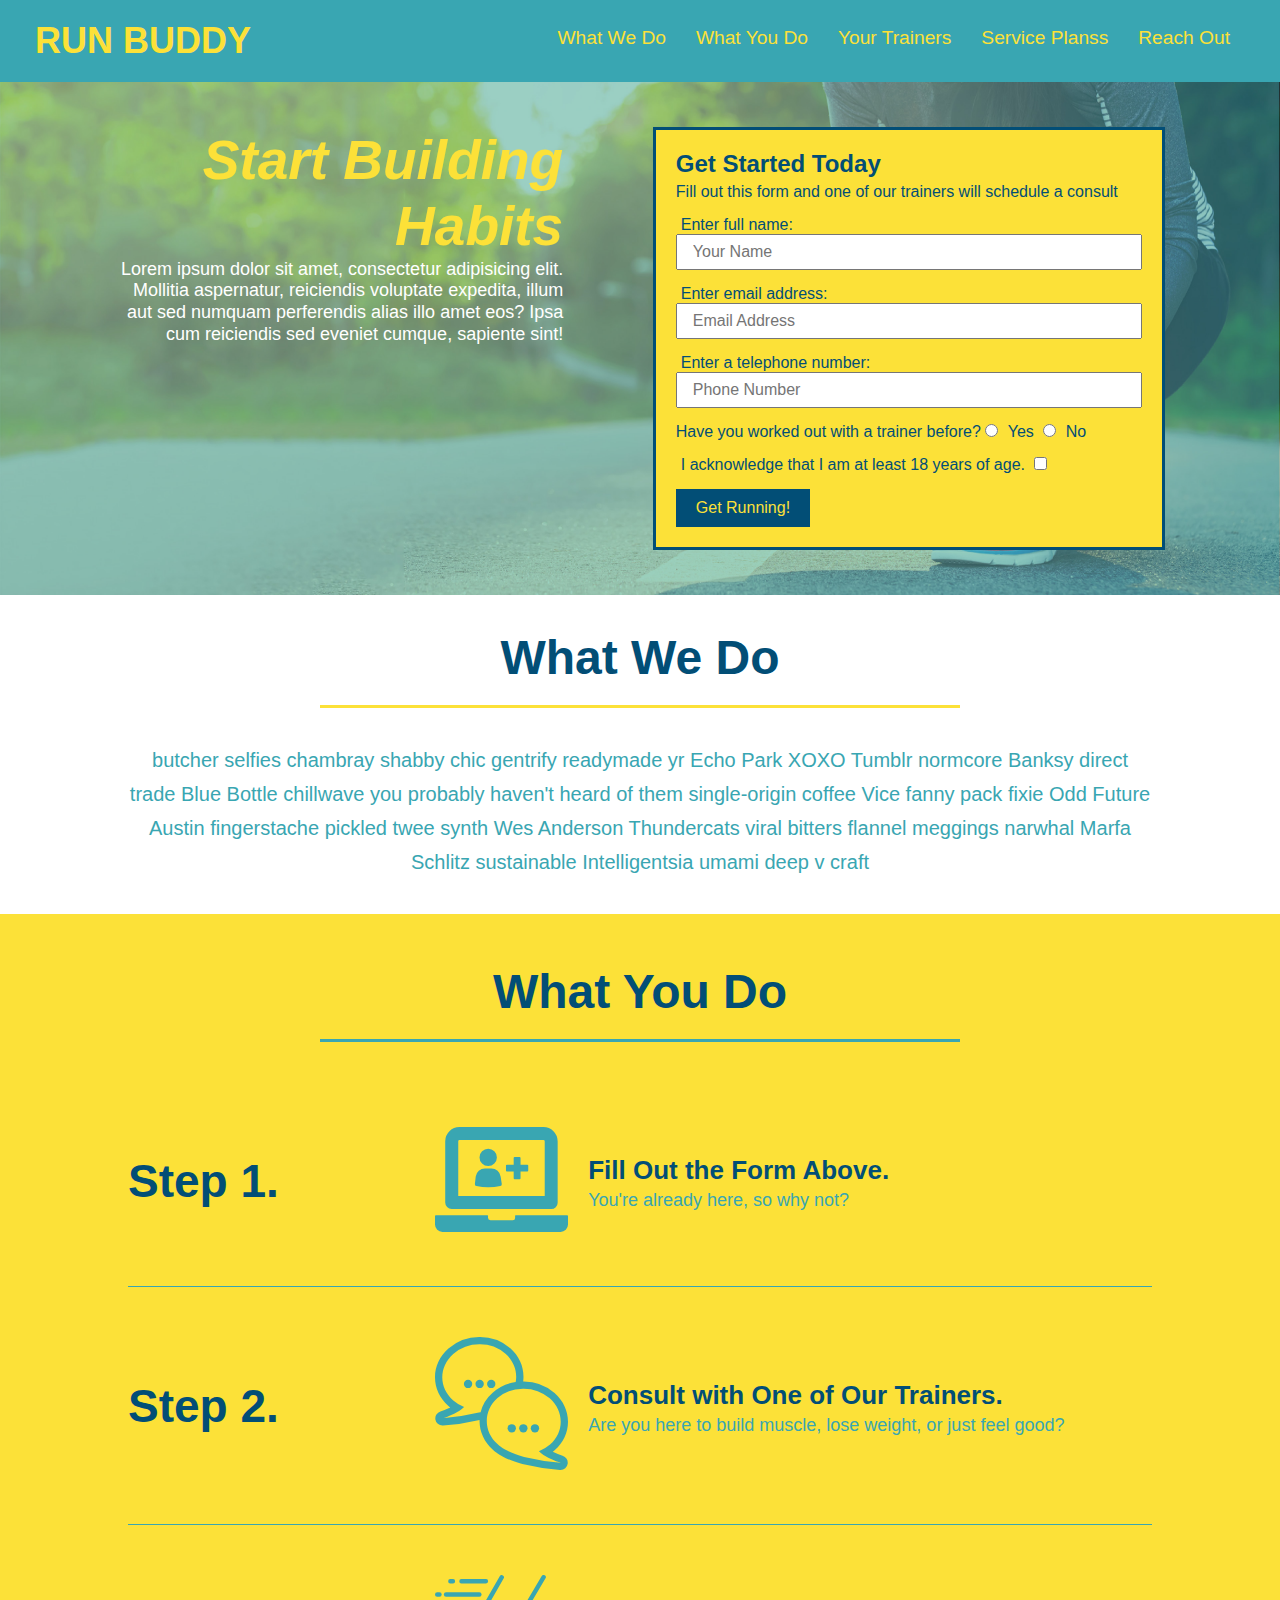
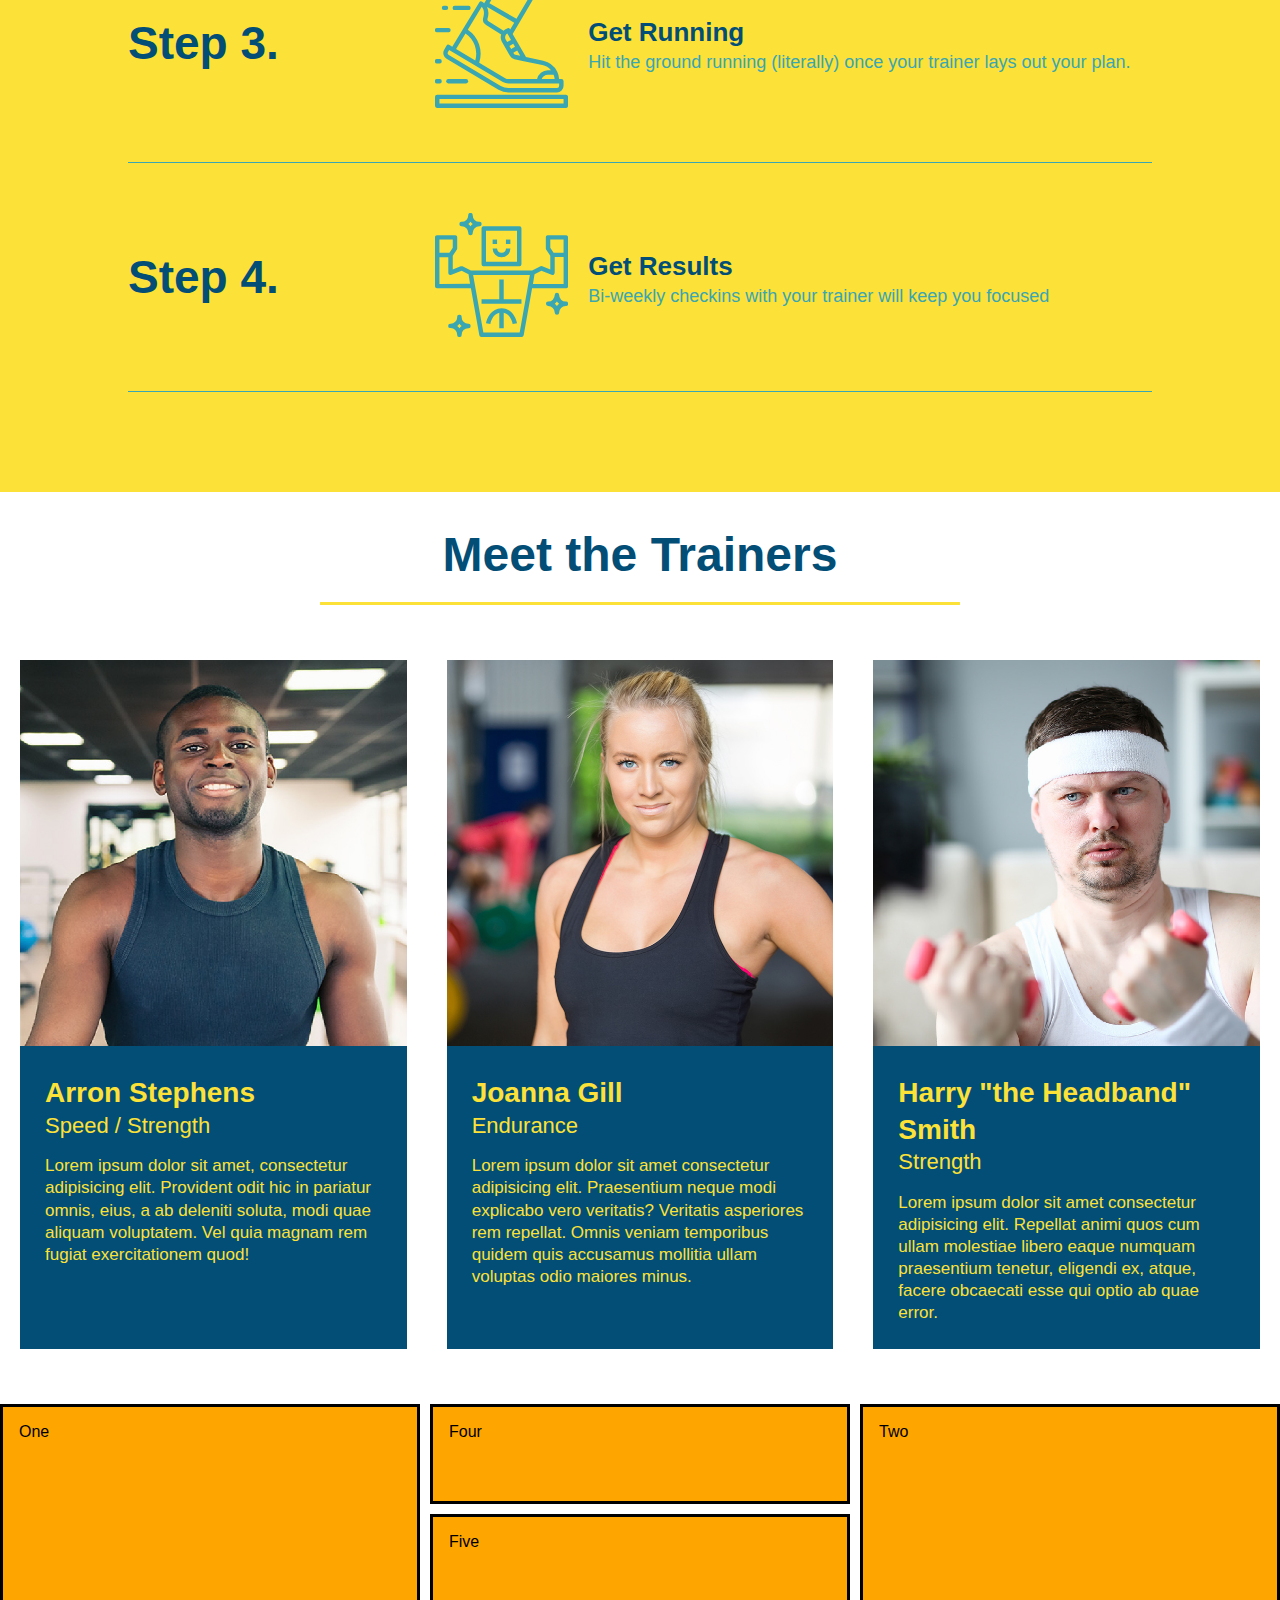
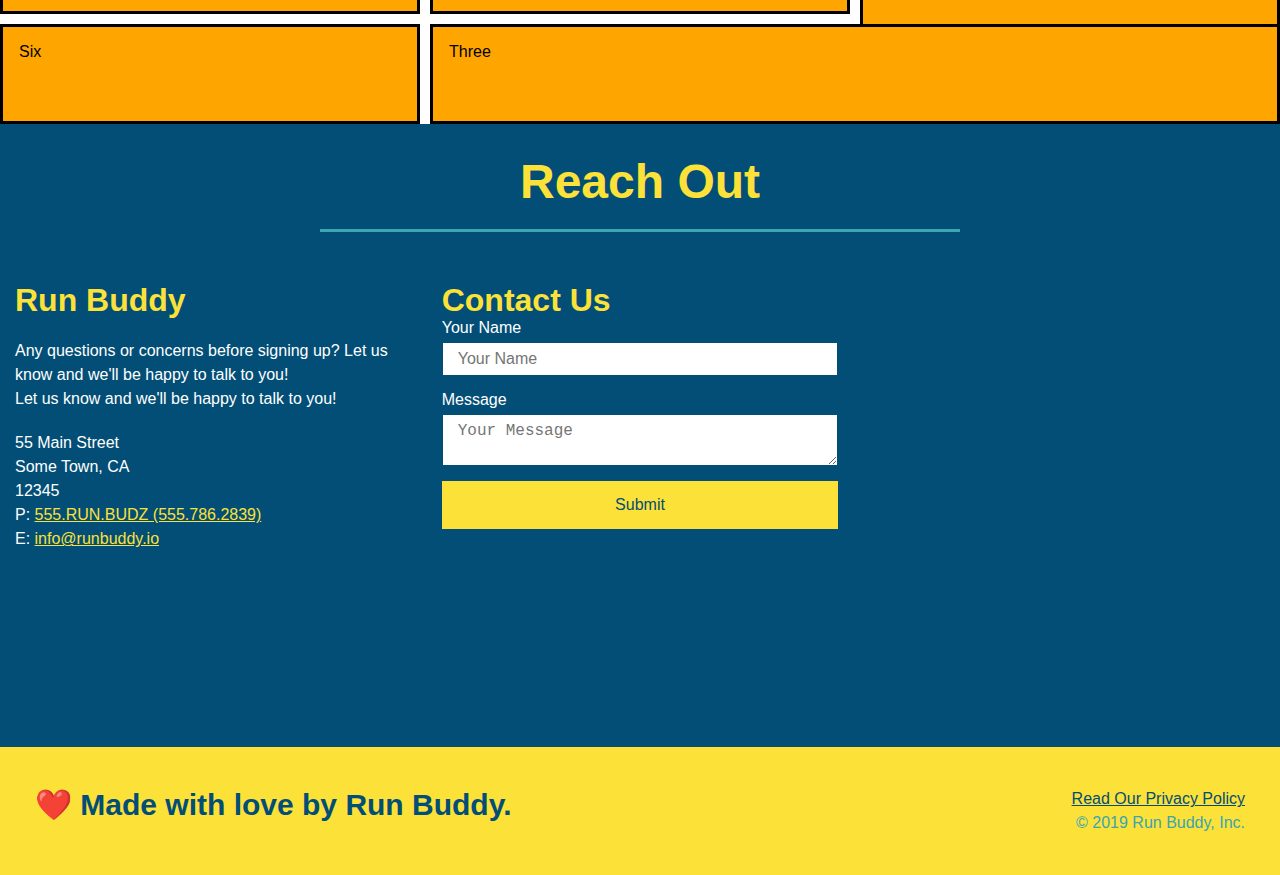
==== commit 06eebaec: "added example grid" ====
--- a/index.html
+++ b/index.html
@@ -197,12 +197,12 @@
     <!-- plan grid section-->
     <section id="service-plans" class="services">
         <div class="service-grid-container">
-            <div class="service-grid-item">One</div>
-            <div class="service-grid-item">Two</div>
-            <div class="service-grid-item">Three</div>
-            <div class="service-grid-item">Four</div>
-            <div class="service-grid-item">Five</div>
-            <div class="service-grid-item">Six</div>
+            <div class="service-grid-item box1">One</div>
+            <div class="service-grid-item box2">Two</div>
+            <div class="service-grid-item box3">Three</div>
+            <div class="service-grid-item box4">Four</div>
+            <div class="service-grid-item box5">Five</div>
+            <div class="service-grid-item box6">Six</div>
         </div>
     </section>
     
--- a/assets/css/style.css
+++ b/assets/css/style.css
@@ -274,16 +274,39 @@
 /* Trainers Style Ends */
 
 /* Plan Grid Style Starts */
+
+.grid-container {
+    justify-items: center;
+}
+
 .service-grid-container {
     display: grid;
+    grid-template-columns: repeat(3, 1fr);
+    grid-template-rows: repeat(3, 100px);
+    grid-gap: 10px;
 }
 
 .service-grid-item {
-    width: 200px;
-    height: 50px;
     background-color: orange;
     border: solid;
+    padding: 1em;
     color: black;
+}
+
+.box1 {
+   grid-column: 1/2;
+   grid-row: 1/3;
+
+}
+
+.box2 {
+    grid-column: 3/4;
+    grid-row: 1/-1;
+}
+
+.box3 {
+    grid-column: 2/ span 2;
+    grid-row: 3/ span 1;
 }
 
 /* Contact Style Starts */
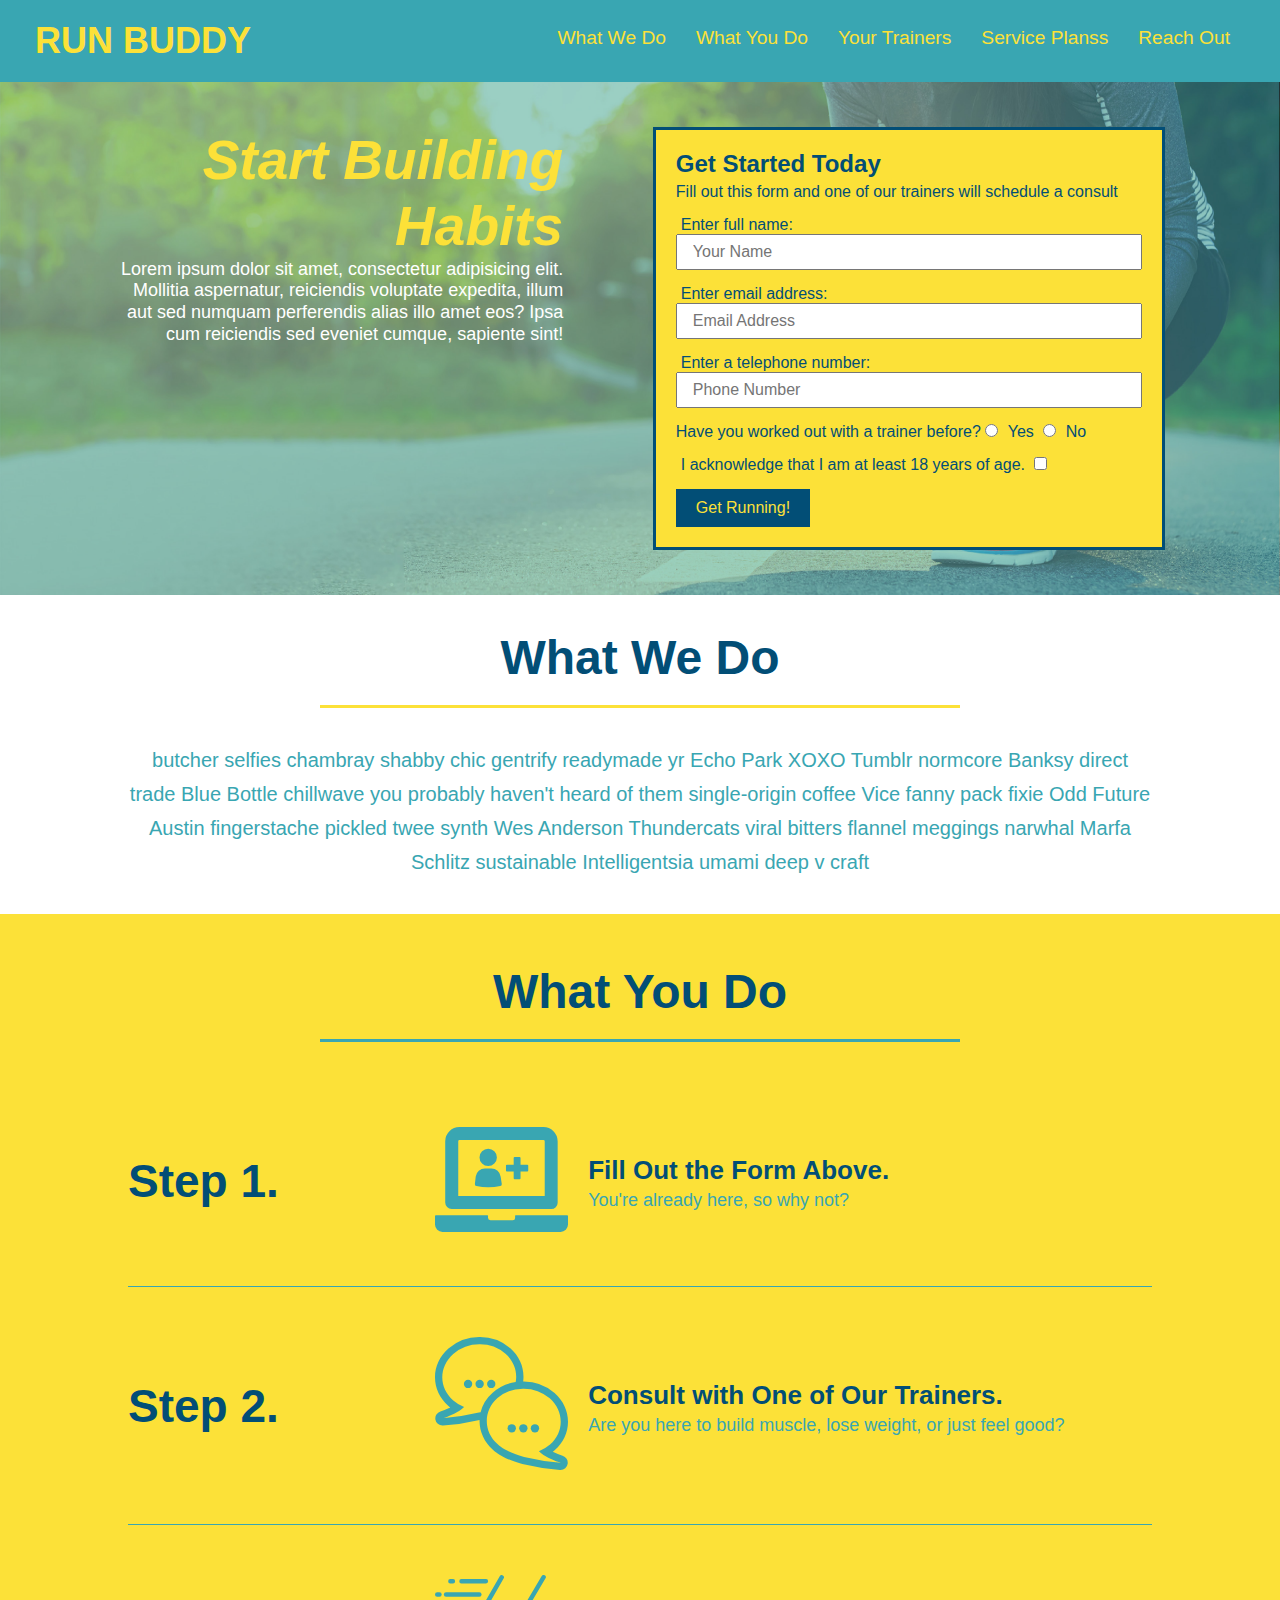
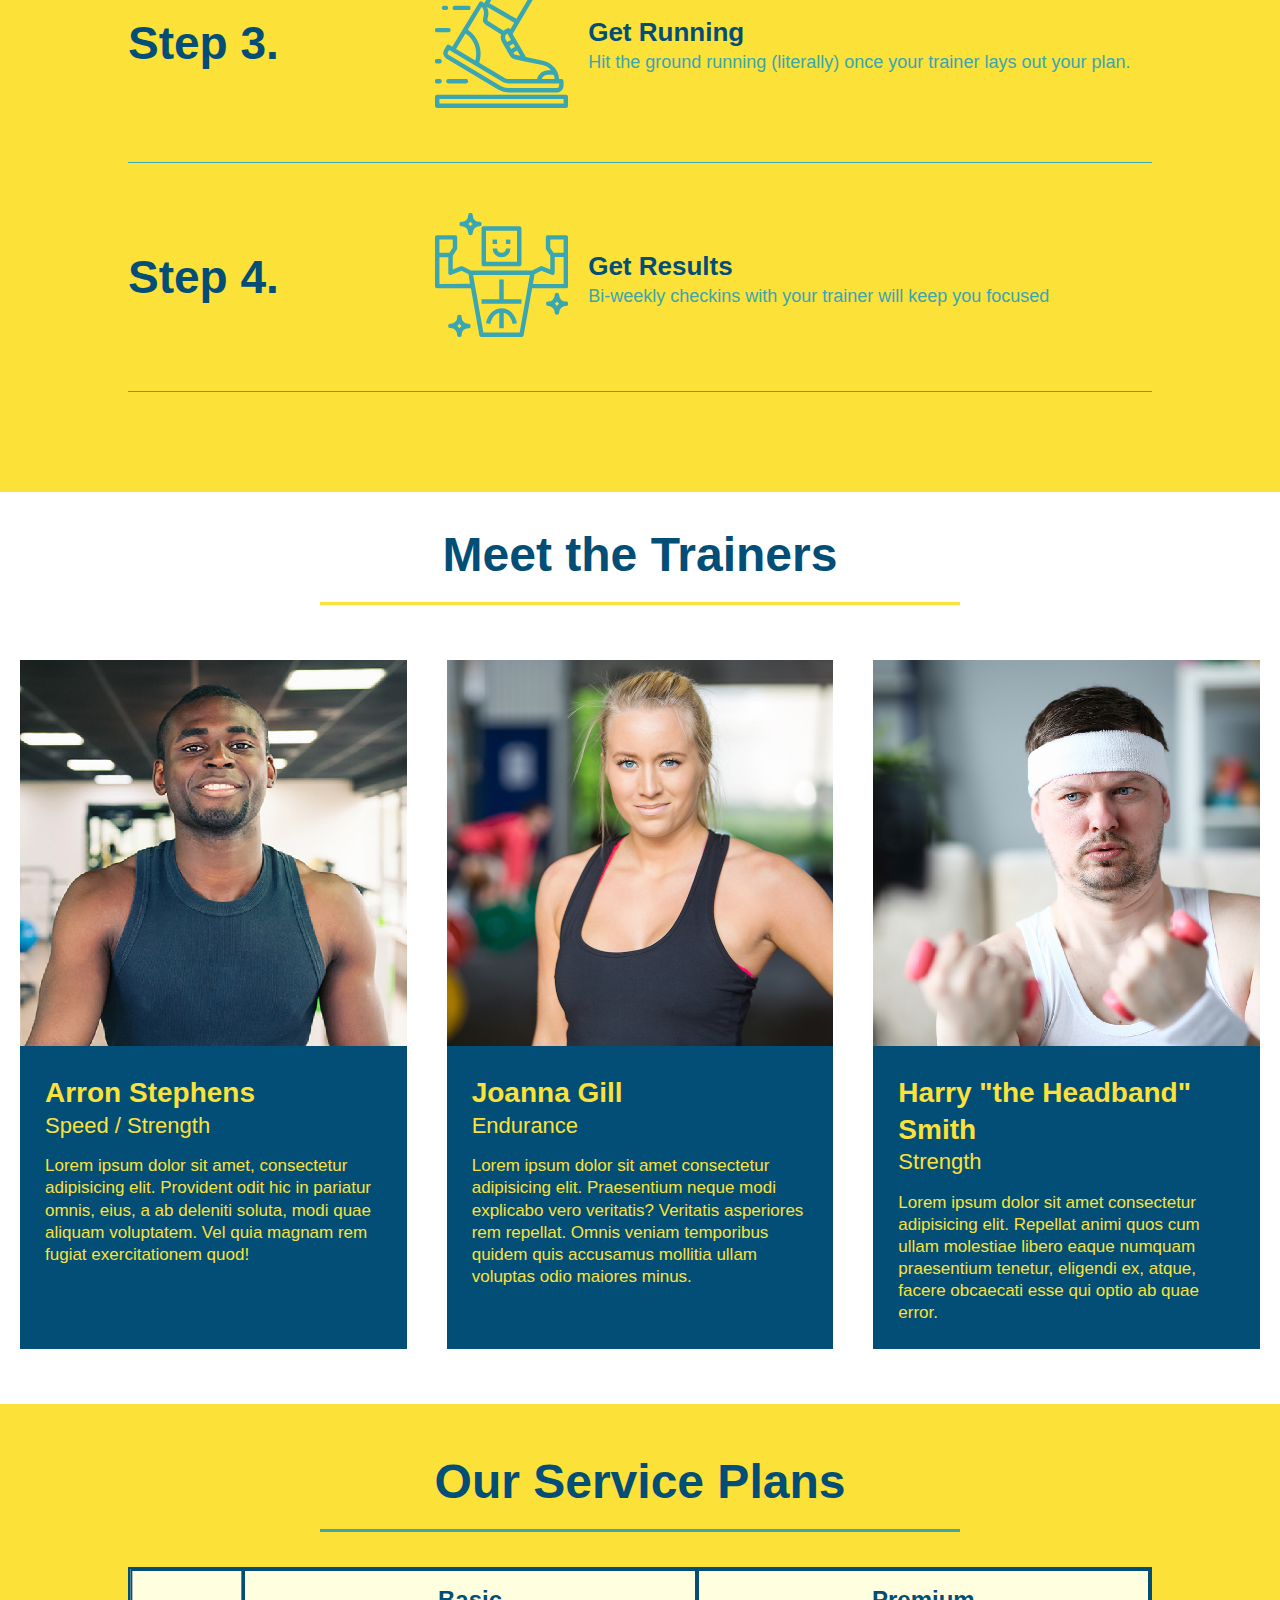
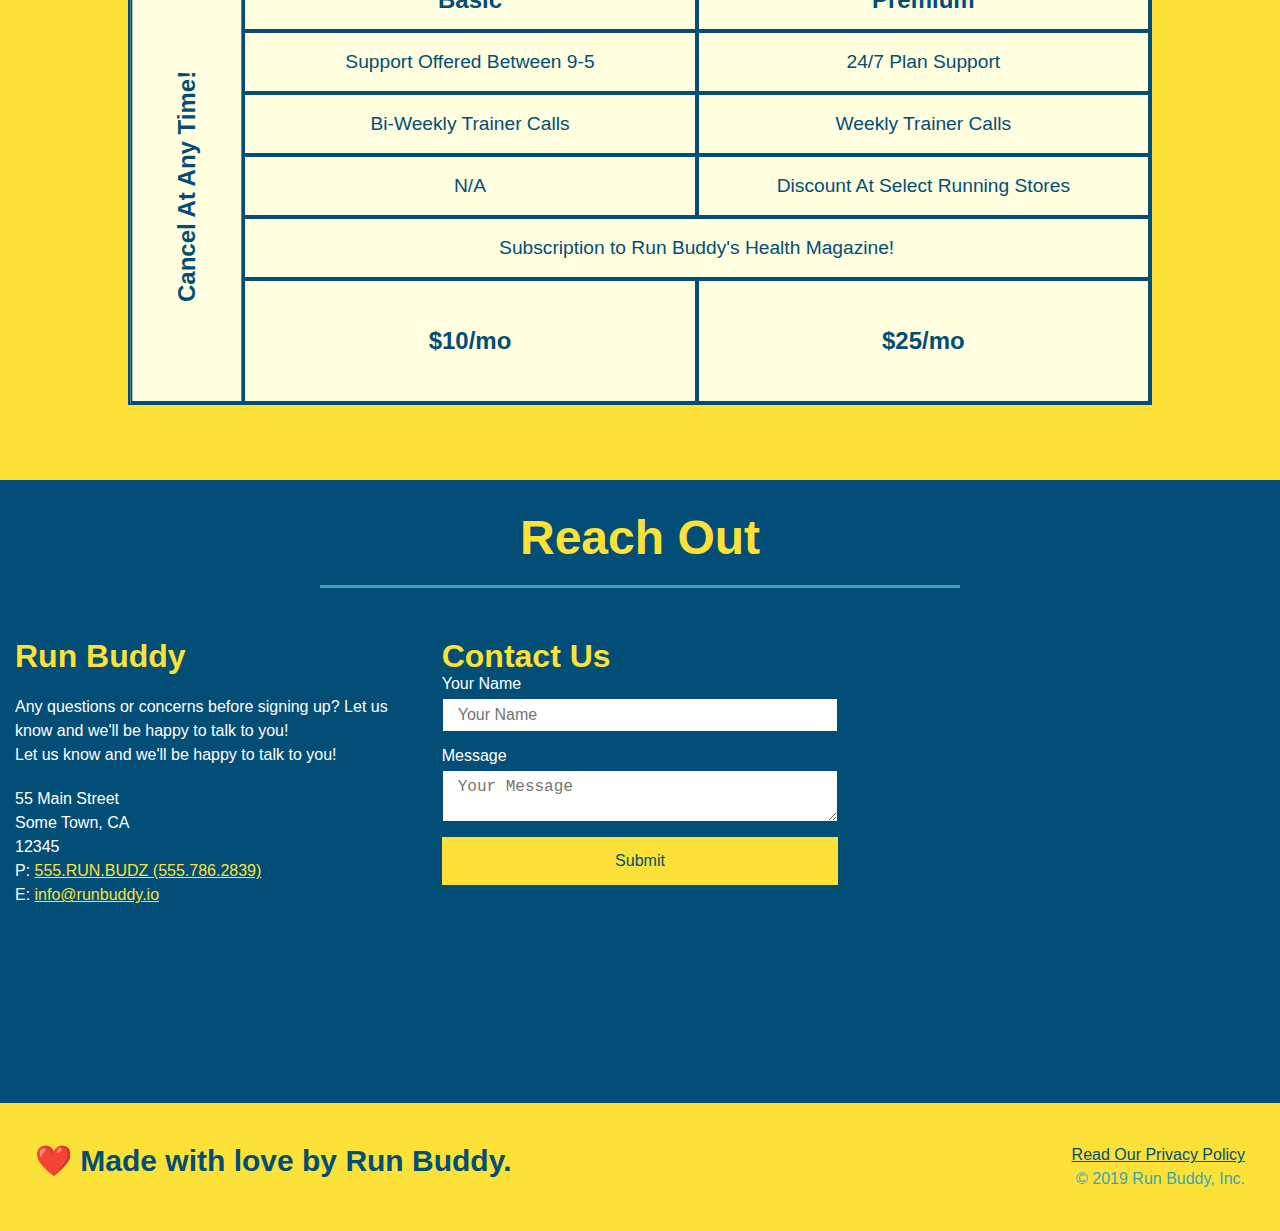
==== commit 0e7afe14: "added service table comparison" ====
--- a/index.html
+++ b/index.html
@@ -196,13 +196,63 @@
 
     <!-- plan grid section-->
     <section id="service-plans" class="services">
-        <div class="service-grid-container">
-            <div class="service-grid-item box1">One</div>
-            <div class="service-grid-item box2">Two</div>
-            <div class="service-grid-item box3">Three</div>
-            <div class="service-grid-item box4">Four</div>
-            <div class="service-grid-item box5">Five</div>
-            <div class="service-grid-item box6">Six</div>
+
+        <h2 class="section-title secondary-border">
+        Our Service Plans
+        </h2>
+
+        <div class="service-grid-wrapper">
+            <div class="service-grid-container">
+                <!-- Headers -->
+                <div class="service-grid-item grid-head basic">
+                    Basic
+                </div>
+
+                <div class="service-grid-item grid-head premium">
+                    Premium
+                </div>
+
+                <!-- Body -->
+                <div class="service-grid-item basic">
+                    Support Offered Between 9-5
+                </div>
+
+                <div class="service-grid-item premium">
+                    24/7 Plan Support
+                </div>
+    
+                <div class="service-grid-item basic">
+                    Bi-Weekly Trainer Calls
+                </div>
+
+                <div class="service-grid-item premium">
+                    Weekly Trainer Calls
+                </div>
+
+                <div class="service-grid-item basic">
+                    N/A
+                </div>
+
+                <div class="service-grid-item premium">
+                    Discount At Select Running Stores
+                </div>
+
+                <div class="service-grid-item both">
+                    Subscription to Run Buddy's Health Magazine!
+                </div>
+
+                <div class="service-grid-item grid-price basic">
+                    $10/mo
+                </div>
+
+                <div class="service-grid-item grid-price premium">
+                    $25/mo
+                </div>
+
+                <div class="service-grid-item cancel">
+                    Cancel At Any Time!
+                </div>
+            </div>
         </div>
     </section>
     
--- a/assets/css/style.css
+++ b/assets/css/style.css
@@ -275,39 +275,66 @@
 
 /* Plan Grid Style Starts */
 
-.grid-container {
-    justify-items: center;
+.services {
+    background-color: #fce138;
+    padding-top: 50px;
+    padding-bottom: 75px;
+}
+
+.service-grid-wrapper {
+    display: flex;
+    width: 100%;
+    justify-content: center;
+
 }
 
 .service-grid-container {
+    background: lightyellow;
+    width: 80%;
     display: grid;
-    grid-template-columns: repeat(3, 1fr);
-    grid-template-rows: repeat(3, 100px);
-    grid-gap: 10px;
+    grid-template-columns: 1fr repeat(2, 4fr);
+    grid-template-rows: repeat(5, 1fr) 2fr;
+    border: 2px solid #024e76;
+    color: #024e76;
+    font-size: 1.2rem;
 }
 
 .service-grid-item {
-    background-color: orange;
-    border: solid;
-    padding: 1em;
-    color: black;
-}
-
-.box1 {
-   grid-column: 1/2;
-   grid-row: 1/3;
-
-}
-
-.box2 {
-    grid-column: 3/4;
-    grid-row: 1/-1;
-}
-
-.box3 {
+    padding: 15px 0;
+    border: 2px solid #024e76;
+    display: flex;
+    align-items: center;
+    justify-content: center;
+    text-align: center;
+}
+
+.service-grid-item.basic {
+    grid-column: 2 / span 1;
+}
+
+.service-grid-item.both {
     grid-column: 2/ span 2;
-    grid-row: 3/ span 1;
-}
+}
+
+.service-grid-item.cancel {
+    writing-mode: vertical-lr;
+    transform: rotate(180deg);
+    grid-row: 1/ -1;
+    grid-column: 1;
+    font-size: 1.5rem;
+    font-weight: bold;
+}
+
+.grid-head  {
+    font-size: 1.5rem;
+    font-weight: bold;
+}
+
+.grid-price{
+    font-size: 1.5rem;
+    font-weight: bold;
+}
+
 
 /* Contact Style Starts */
 .contact {
@@ -462,6 +489,25 @@
       .step-text {
           flex: 100%;
       }
+
+      .service-grid-container {
+          grid-template-columns: 1fr 1fr;
+      }
+
+      .service-grid-item.basic {
+          grid-column: 1;
+      }
+
+      .service-grid-item.both {
+          grid-column: 1/ -1;
+      }
+
+      .service-grid-item.cancel {
+          transform: none;
+          writing-mode: unset;
+          grid-column: 1/ -1;
+          grid-row: -1;
+      }
   }
   
   /* MEDIA QUERY FOR MOBILE PHONES AND SMALLER */
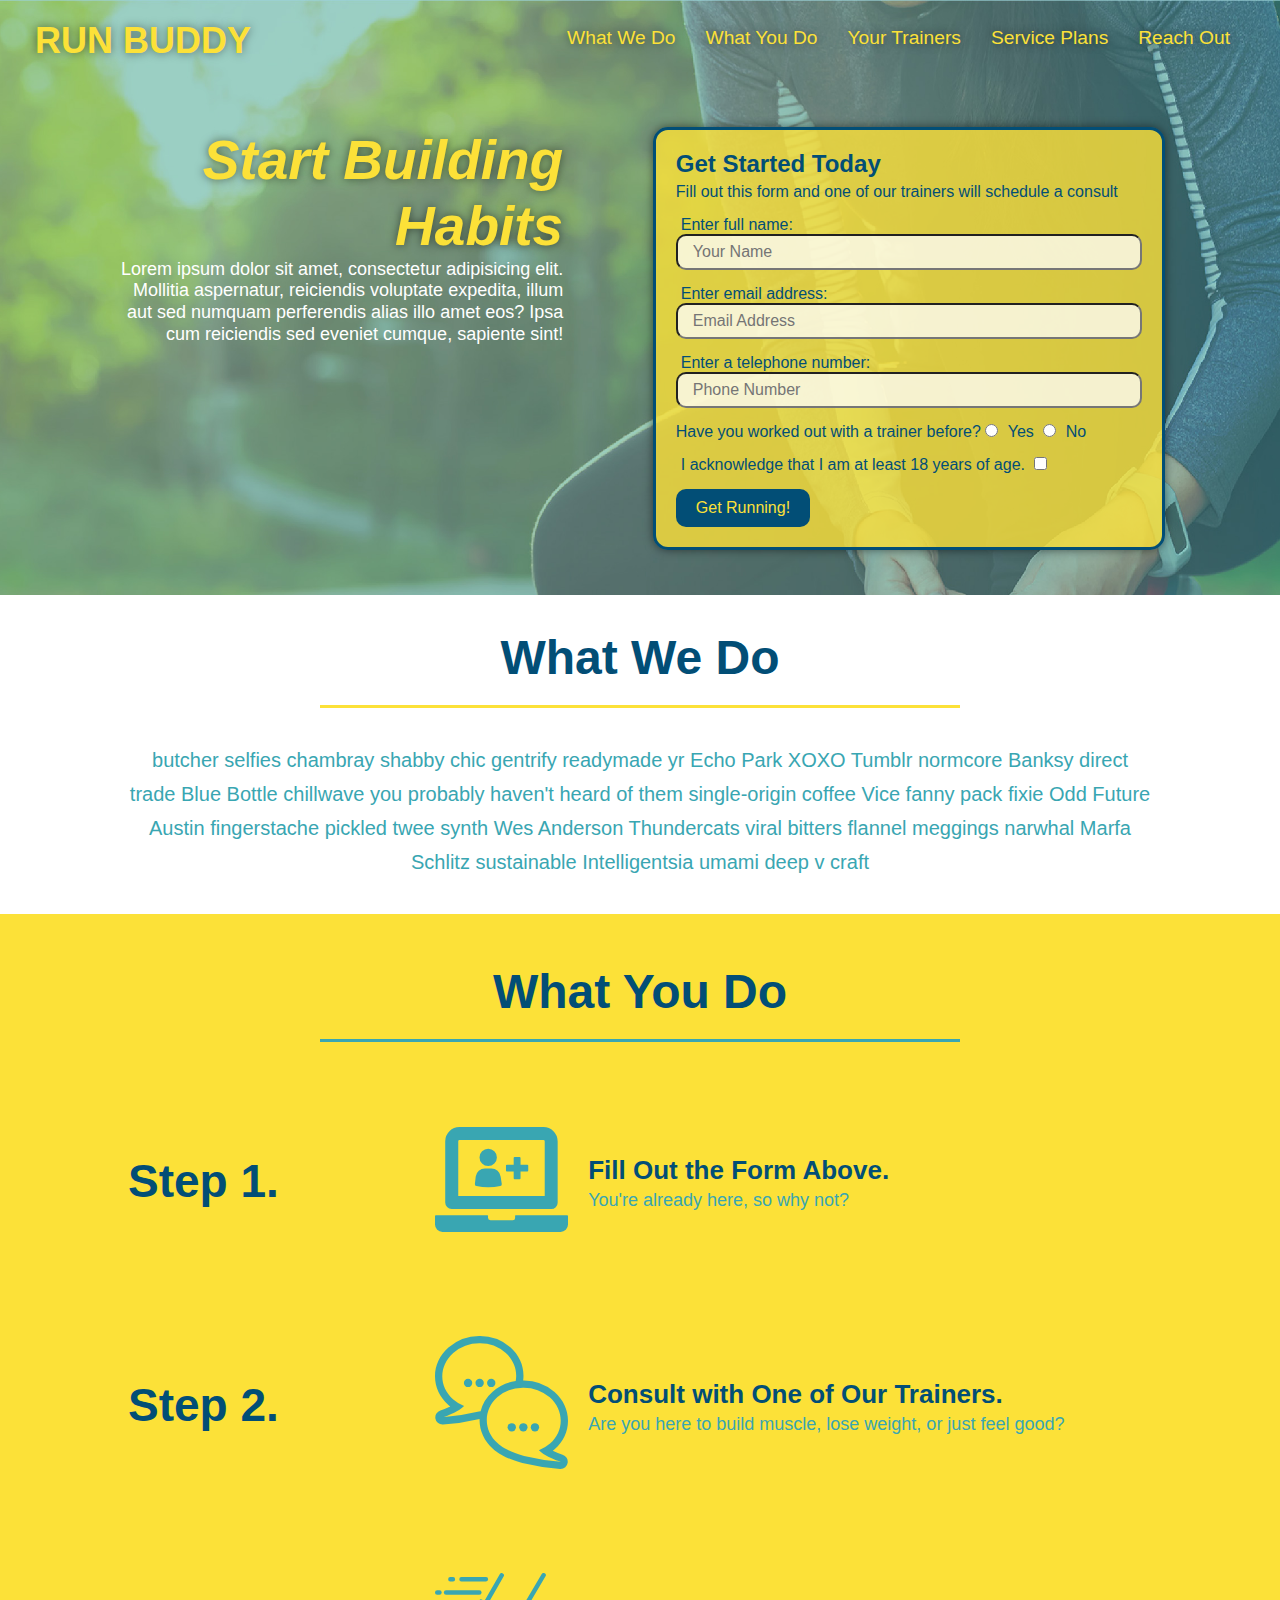
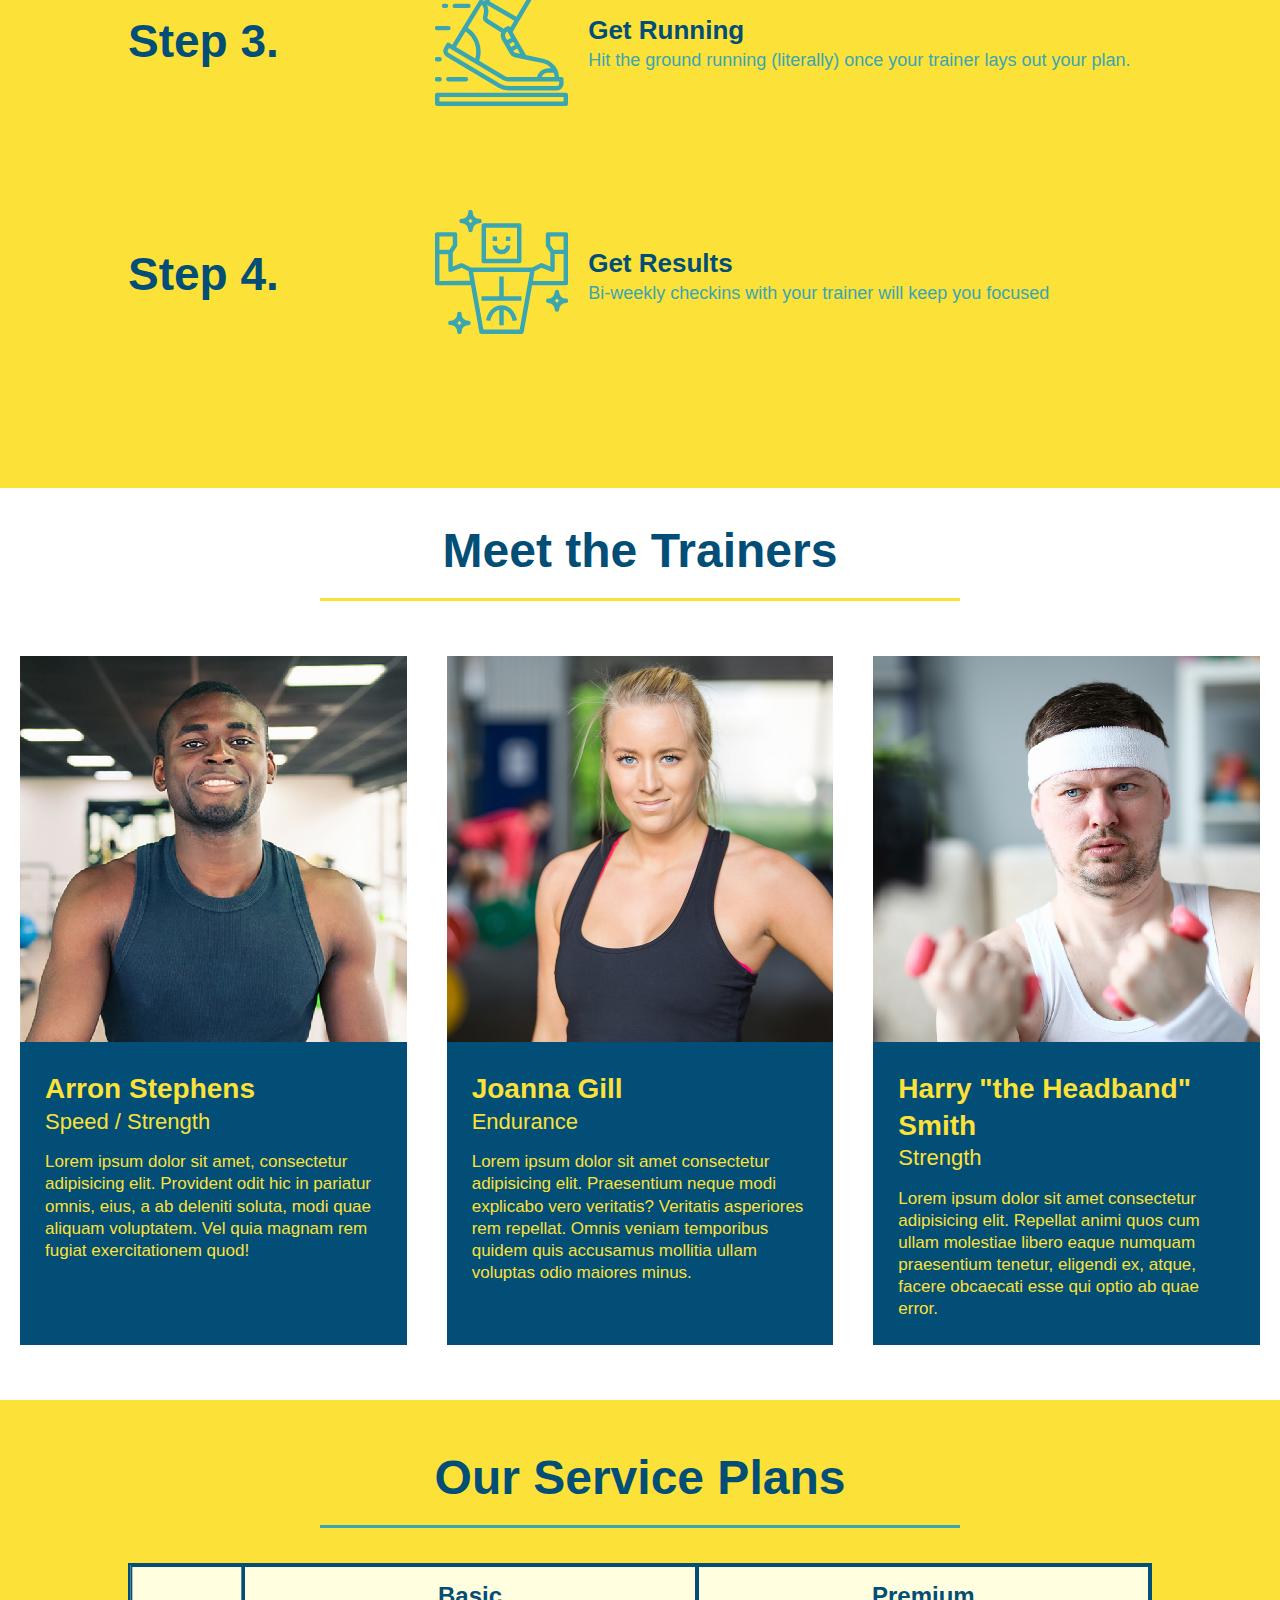
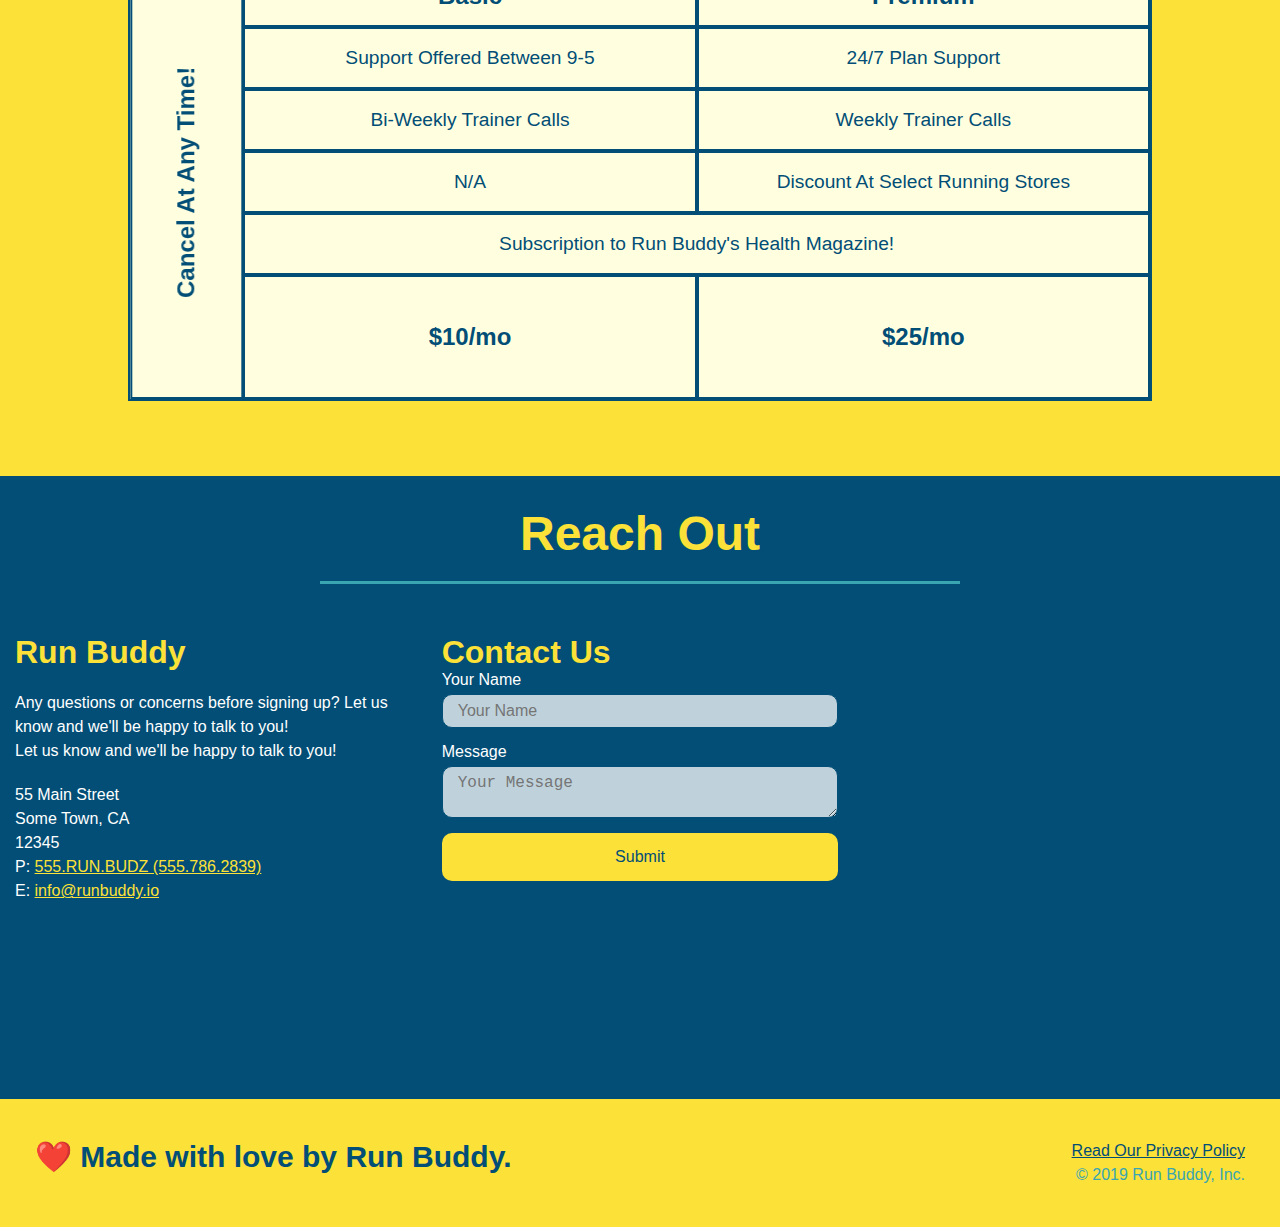
==== commit 09bd7c35: "added pseudo-classesto the styling sheet" ====
--- a/index.html
+++ b/index.html
@@ -27,7 +27,7 @@
                     <a href="#your-trainers">Your Trainers</a>
                 </li>
                 <li>
-                    <a href="#service-plans">Service Planss</a>
+                    <a href="#service-plans">Service Plans</a>
                 </li>
                 <li>
                     <a href="#reach-out">Reach Out</a>
--- a/assets/css/style.css
+++ b/assets/css/style.css
@@ -17,6 +17,13 @@
     display: flex;
     justify-content: space-between;
     flex-wrap: wrap;
+    position: sticky;
+    position: -webkit-sticky;
+    top: 0;
+    background-image: url(../images/hero-bg.jpg);
+    background-size: cover;
+    background-position: 80%;
+    background-attachment: fixed;
 }
 
 header h1 {
@@ -24,6 +31,7 @@
     font-size: 36px;
     color: #fce138;
     margin: 0;
+    text-shadow: 0 0 10px rgba(0, 0, 0, 0.5);
 }
 
 header a {
@@ -47,6 +55,14 @@
     padding: 10px 15px;
     font-weight: lighter;
     font-size: 1.5vw;
+    text-shadow: 0 0 10px rgba(0, 0, 0, 0.5);
+}
+
+header nav ul li a:hover {
+    background: #fce138;
+    color: #024e76;
+    border-radius: 15px;
+    text-shadow: none;
 }
 
 /* apply styles to footer */
@@ -79,11 +95,12 @@
 .hero {
     background-image: url(../images/hero-bg.jpg);
     background-size: cover;
-    background-position: center;
+    background-position: 80%;
     display: flex;
     justify-content: center;
     flex-wrap: wrap;
     align-items: flex-start;
+    background-attachment: fixed;
 }
 
 .hero-cta {
@@ -99,10 +116,11 @@
     font-style: italic;
     font-size: 55px;
     color: #fce138;
+    text-shadow: 0 0 10px rgba(0, 0, 0, 0.5);
 }
 
 .hero-form {
-    background-color: #fce138;
+    background-color: rgba(252,225,56, 0.8);
     padding: 20px;
     color: #024e76;
     border-style: solid;
@@ -110,6 +128,8 @@
     border-color: #024e76;
     width: 40%;
     margin: 3.5%;
+    box-shadow: 0 0 10px rgba(0, 0, 0, 0.5);
+    border-radius: 15px;
 }
 
 .hero-form h3 {
@@ -129,6 +149,13 @@
     color: #024e76;
     width: 100%;
     margin-bottom: 15px;
+    border-radius: 10px;
+    background-color: rgba(255, 255, 255, 0.75);
+}
+
+.form-input:focus {
+    background-color: rgba(255, 255, 255, 1);
+    outline: none;
 }
 
 .hero-form label {
@@ -141,6 +168,11 @@
     font-size: 16px;
     padding: 10px 20px;
     border: none;
+    border-radius: 10px;
+}
+
+.hero-form button:hover {
+    background-color: #39a6b2;
 }
 /* Hero Style Ends */
 
@@ -184,12 +216,16 @@
     margin: 50px auto;
     padding-bottom: 50px;
     width: 80%;
-    border-bottom: 1px solid #39a6b2;
     display: flex;
     flex-wrap: wrap;
     align-items: center;
     justify-content: space-between;
 }
+
+.step:not(: last-child) {
+    border-bottom: 1px solid #39a6b2;
+}
+
 .step h3 {
     color: #024e76;
     font-size: 46px;
@@ -390,6 +426,13 @@
     width: 100%;
     margin-bottom: 15px;
     margin-top: 5px;
+    border-radius: 10px;
+    background-color: rgba(255, 255, 255, 0.75);
+}
+
+.contact-form input:focus, .contact-form textarea:focus {
+    background-color: rgba(255, 255, 255, 1);
+    outline: none;
 }
 
 .contact-form button {
@@ -400,6 +443,12 @@
     text-align: center;
     padding: 15px 0;
     font-size: 16px;
+    border-radius: 10px;
+}
+
+.contact-form button:hover {
+    color: #fce138;
+    background-color: #39a6b2;
 }
 .text-left {
     text-align: left;
@@ -419,6 +468,7 @@
     header  {
         padding-bottom: 0;
         justify-content: center;
+        position: relative;
     }
 
     header h1 {
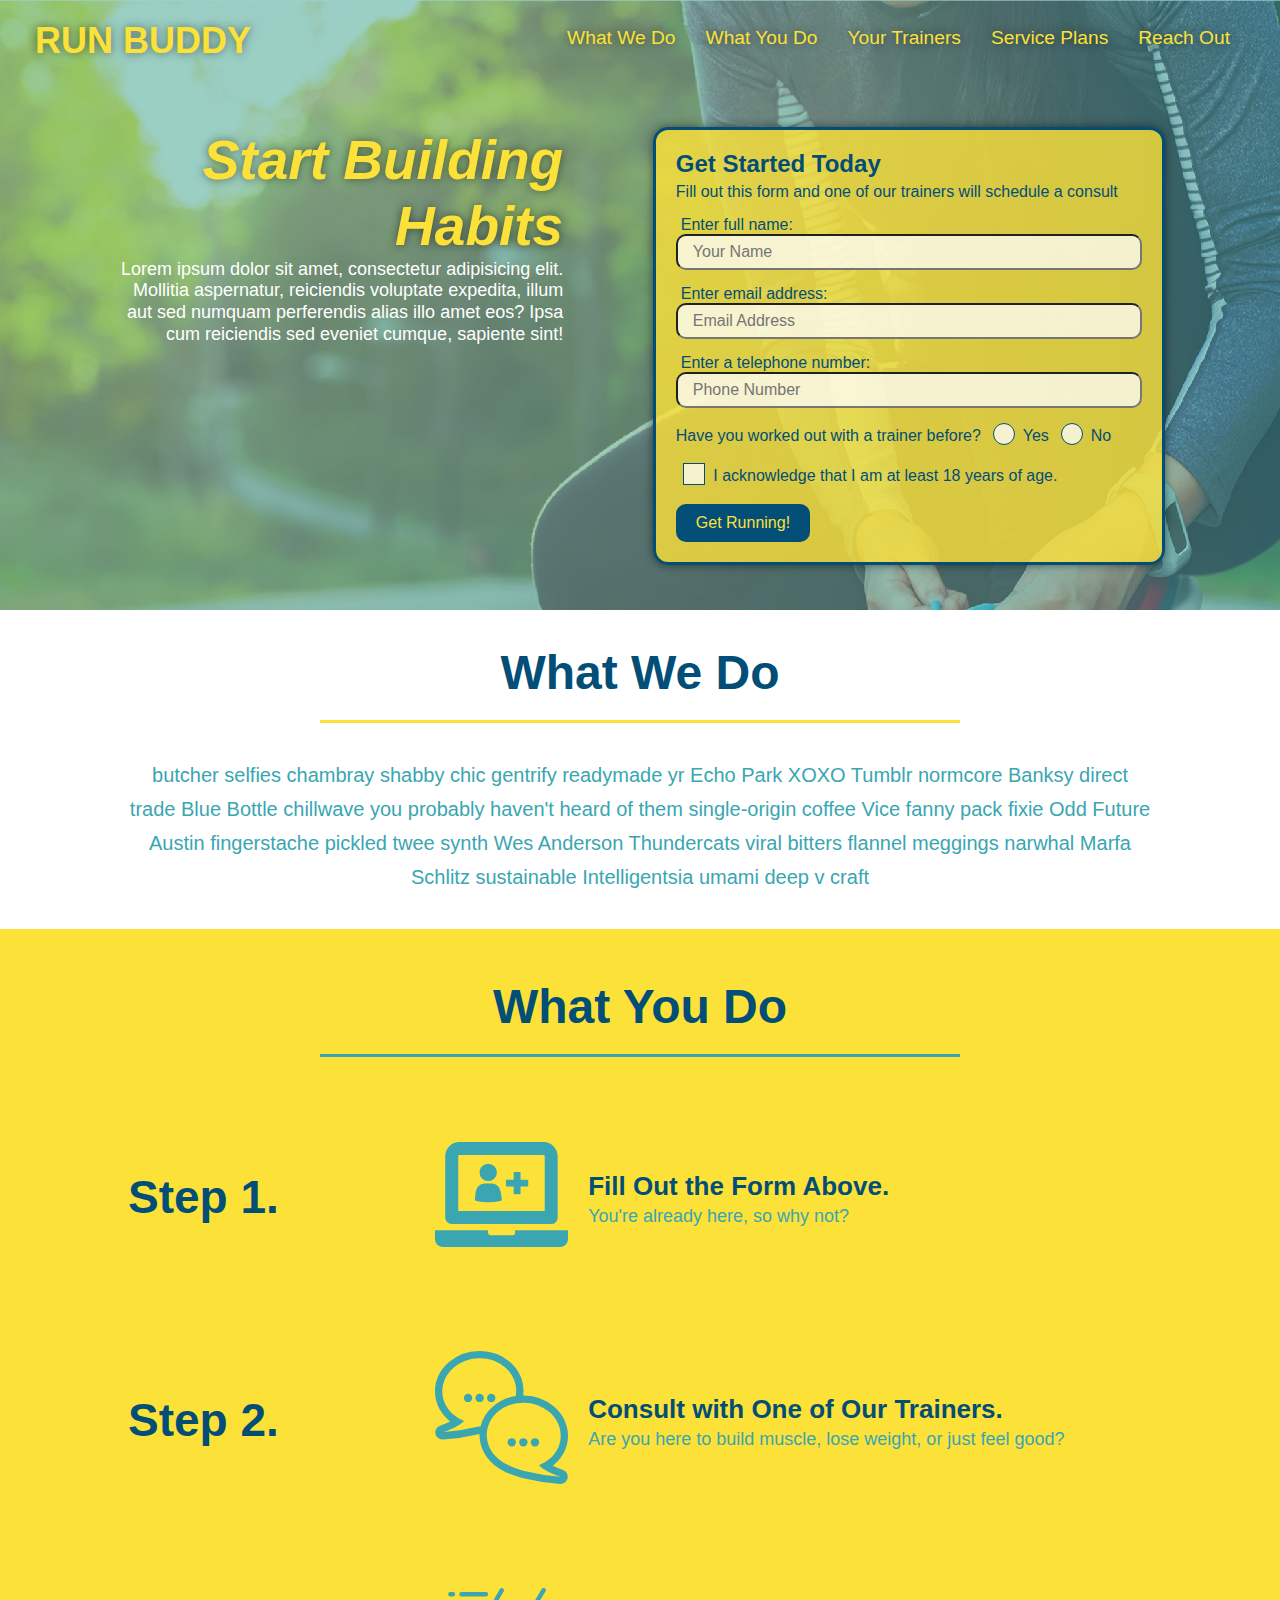
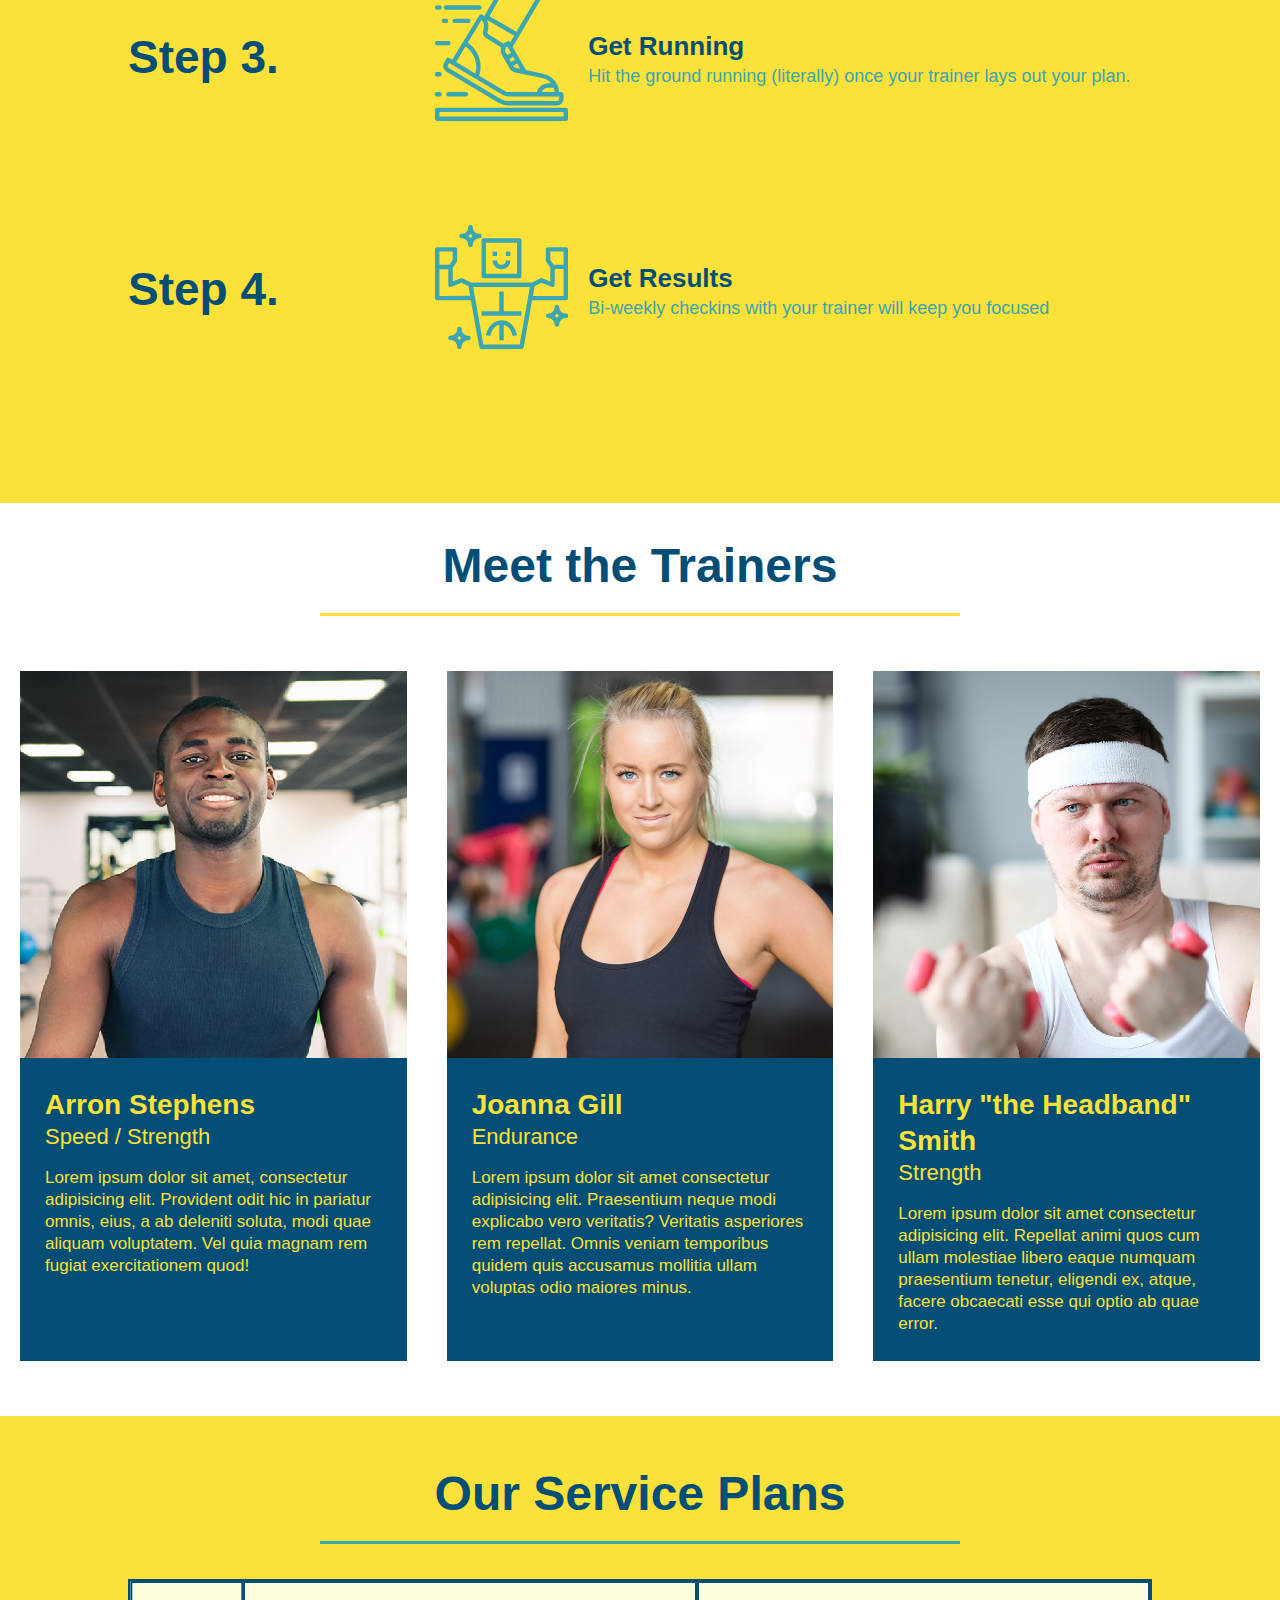
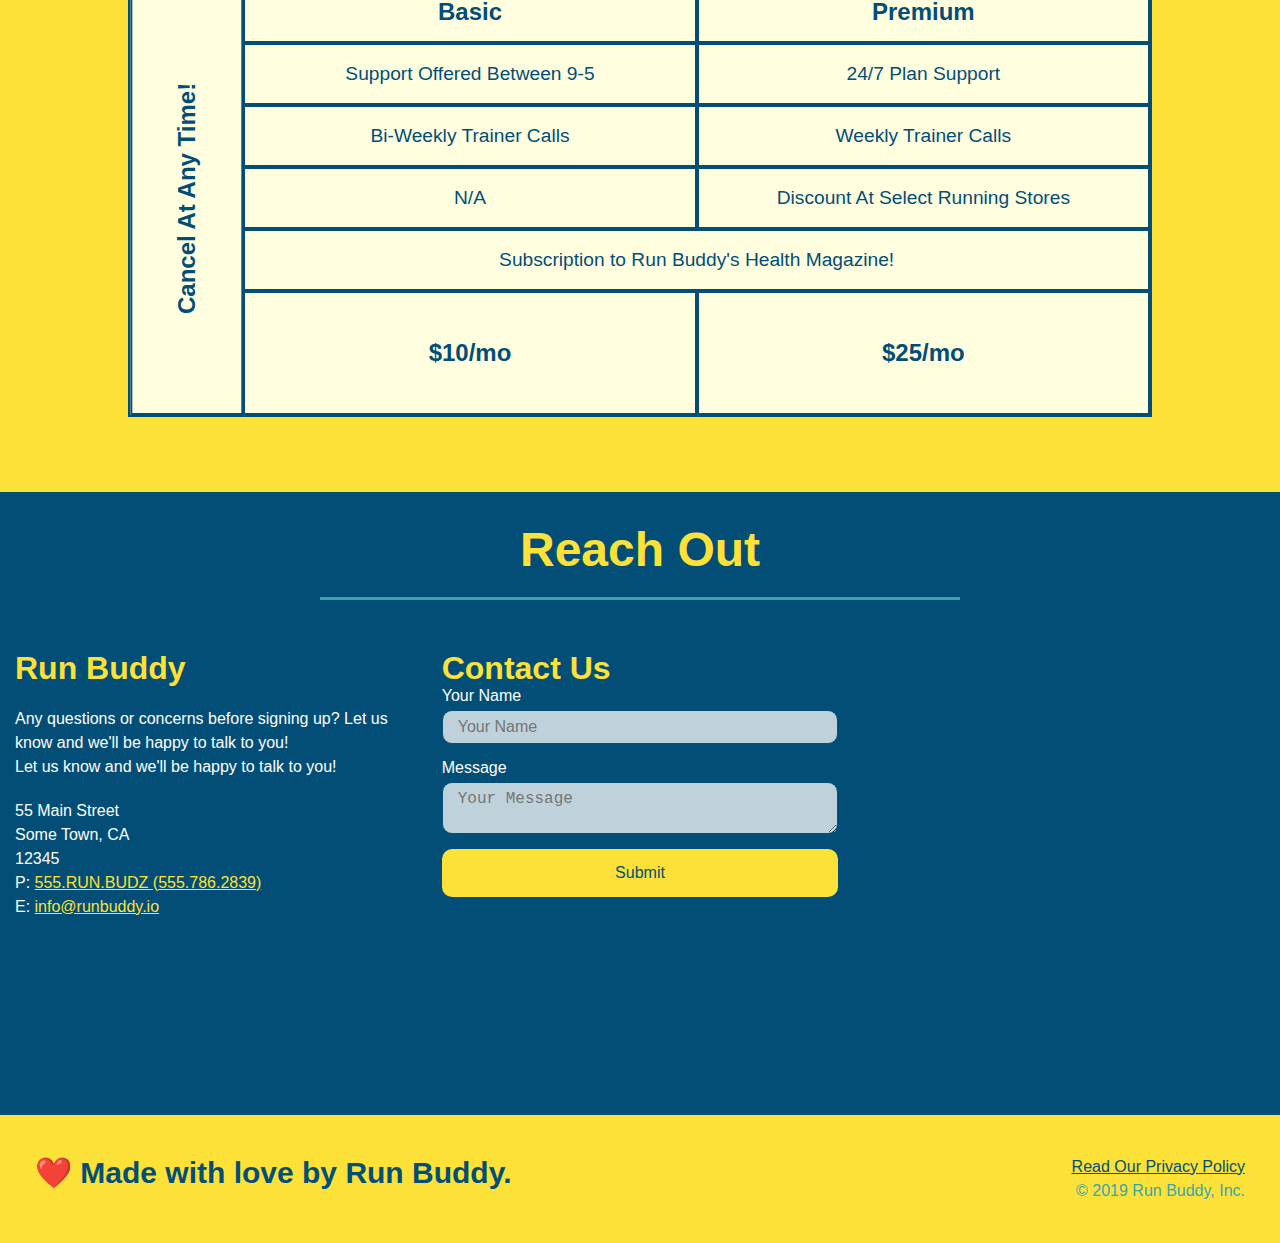
==== commit 28820a22: "styled radio and checkbox buttons" ====
--- a/index.html
+++ b/index.html
@@ -57,16 +57,20 @@
                 <input type="tel" placeholder="Phone Number" name="phone" id="phone" class="form-input" />
                 <p>
                     Have you worked out with a trainer before?
-                    <input type="radio" name="trainer-confirm" id="trainer-yes" />
-                    <label for="trainer-yes">Yes</label>
-                    <input type="radio" name="trainer-confirm" id="trainer-no" />
-                    <label for="trainer-no">No</label>
+                    <span class="radio-wrapper">
+                        <input type="radio" name="trainer-confirm" id="trainer-yes" />
+                        <label for="trainer-yes">Yes</label>
+                    </span>
+                    <span class="radio-wrapper">
+                        <input type="radio" name="trainer-confirm" id="trainer-no" />
+                        <label for="trainer-no">No</label>
+                    </span>
                 </p>
                 <p>
-                    <label for="checkbox" >
-                    I acknowledge that I am at least 18 years of age. 
-                    </label>
-                    <input type="checkbox" name="age-confirm" id="checkbox" />
+                    <span class="checkbox-wrapper">
+                        <input type="checkbox" name="age-confirm" id="checkbox" />
+                        <label for="checkbox" >I acknowledge that I am at least 18 years of age.</label>
+                    </span>
                 </p>
                     <button type="submit" >
                         Get Running!
--- a/assets/css/style.css
+++ b/assets/css/style.css
@@ -24,6 +24,7 @@
     background-size: cover;
     background-position: 80%;
     background-attachment: fixed;
+    z-index: 9999;
 }
 
 header h1 {
@@ -174,6 +175,66 @@
 .hero-form button:hover {
     background-color: #39a6b2;
 }
+
+.checkbox-wrapper input, .radio-wrapper input {
+    opacity: 0;
+  }
+
+.checkbox-wrapper label, .radio-wrapper label {
+    position: relative;
+    left: 10px;
+    margin: 10px;
+    line-height: 1.6;
+}
+
+.checkbox-wrapper label::before, .radio-wrapper label::before {
+    content: "";
+    height: 20px;
+    width: 20px;
+    background: rgba(255, 255, 255, 0.75);  
+    border: 1px solid #024e76;  
+    position: absolute;
+    top: -4px;
+    left: -30px;
+}
+
+.radio-wrapper label::before {
+    border-radius: 50%;
+  }
+
+  .radio-wrapper label::after {
+    content: "";
+    width: 20px;
+    height: 20px;
+    border-radius: 50%;
+    background: #024e76;
+    position: absolute;
+    left: -29px;
+    top: -3px;
+    background-image: radial-gradient(circle, #39a6b2, #024e76);
+  }
+  
+  .checkbox-wrapper label::after {
+    content: "";
+    height: 6px;
+    width: 14px;
+    border-left: 2px solid #024e76;
+    border-bottom: 2px solid #024e76;
+    position: absolute;
+    left: -26px;
+    top: 1px;
+    transform: rotate(-58deg);
+  }
+
+  .checkbox-wrapper input + label::after, 
+  .radio-wrapper input + label::after {
+    content: none;
+  }
+  
+  .checkbox-wrapper input:checked + label::after, 
+  .radio-wrapper input:checked + label::after {
+    content: "";
+  }
 /* Hero Style Ends */
 
 /* What We Do & Steps Style Starts */
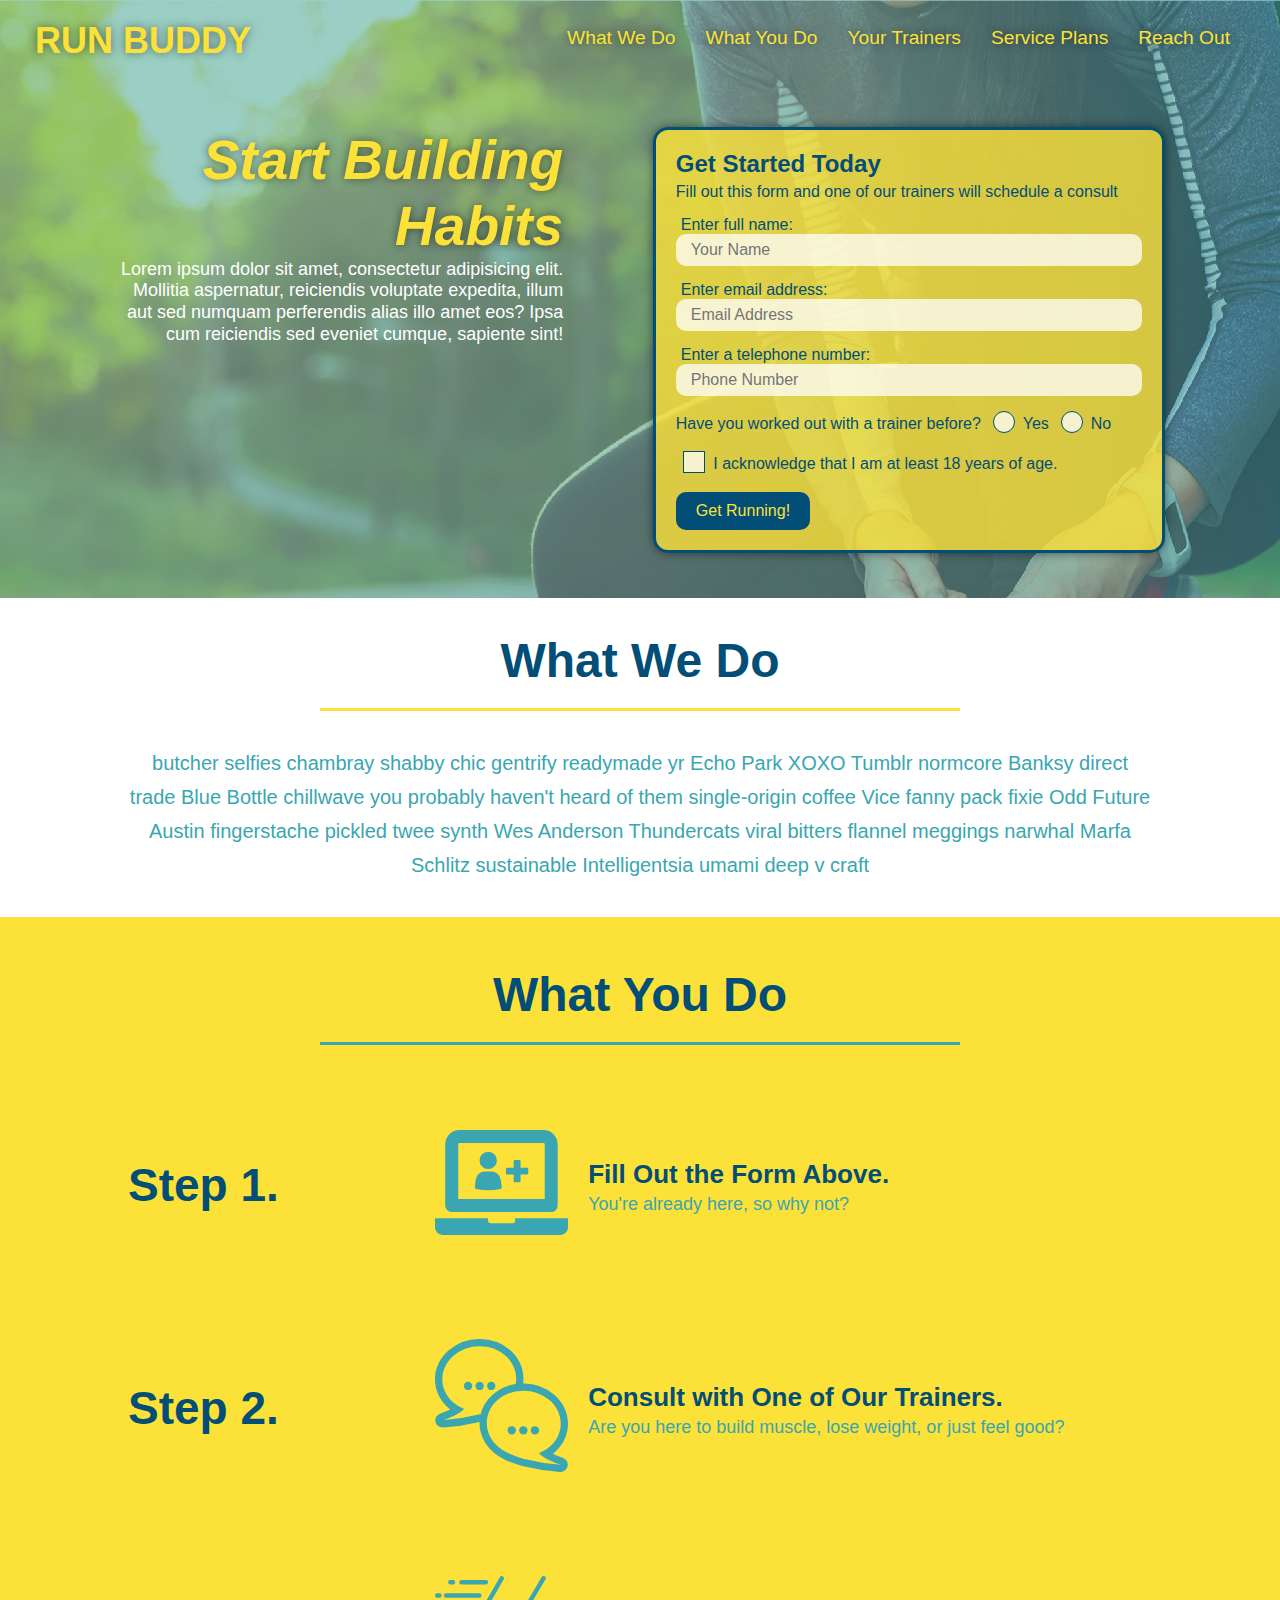
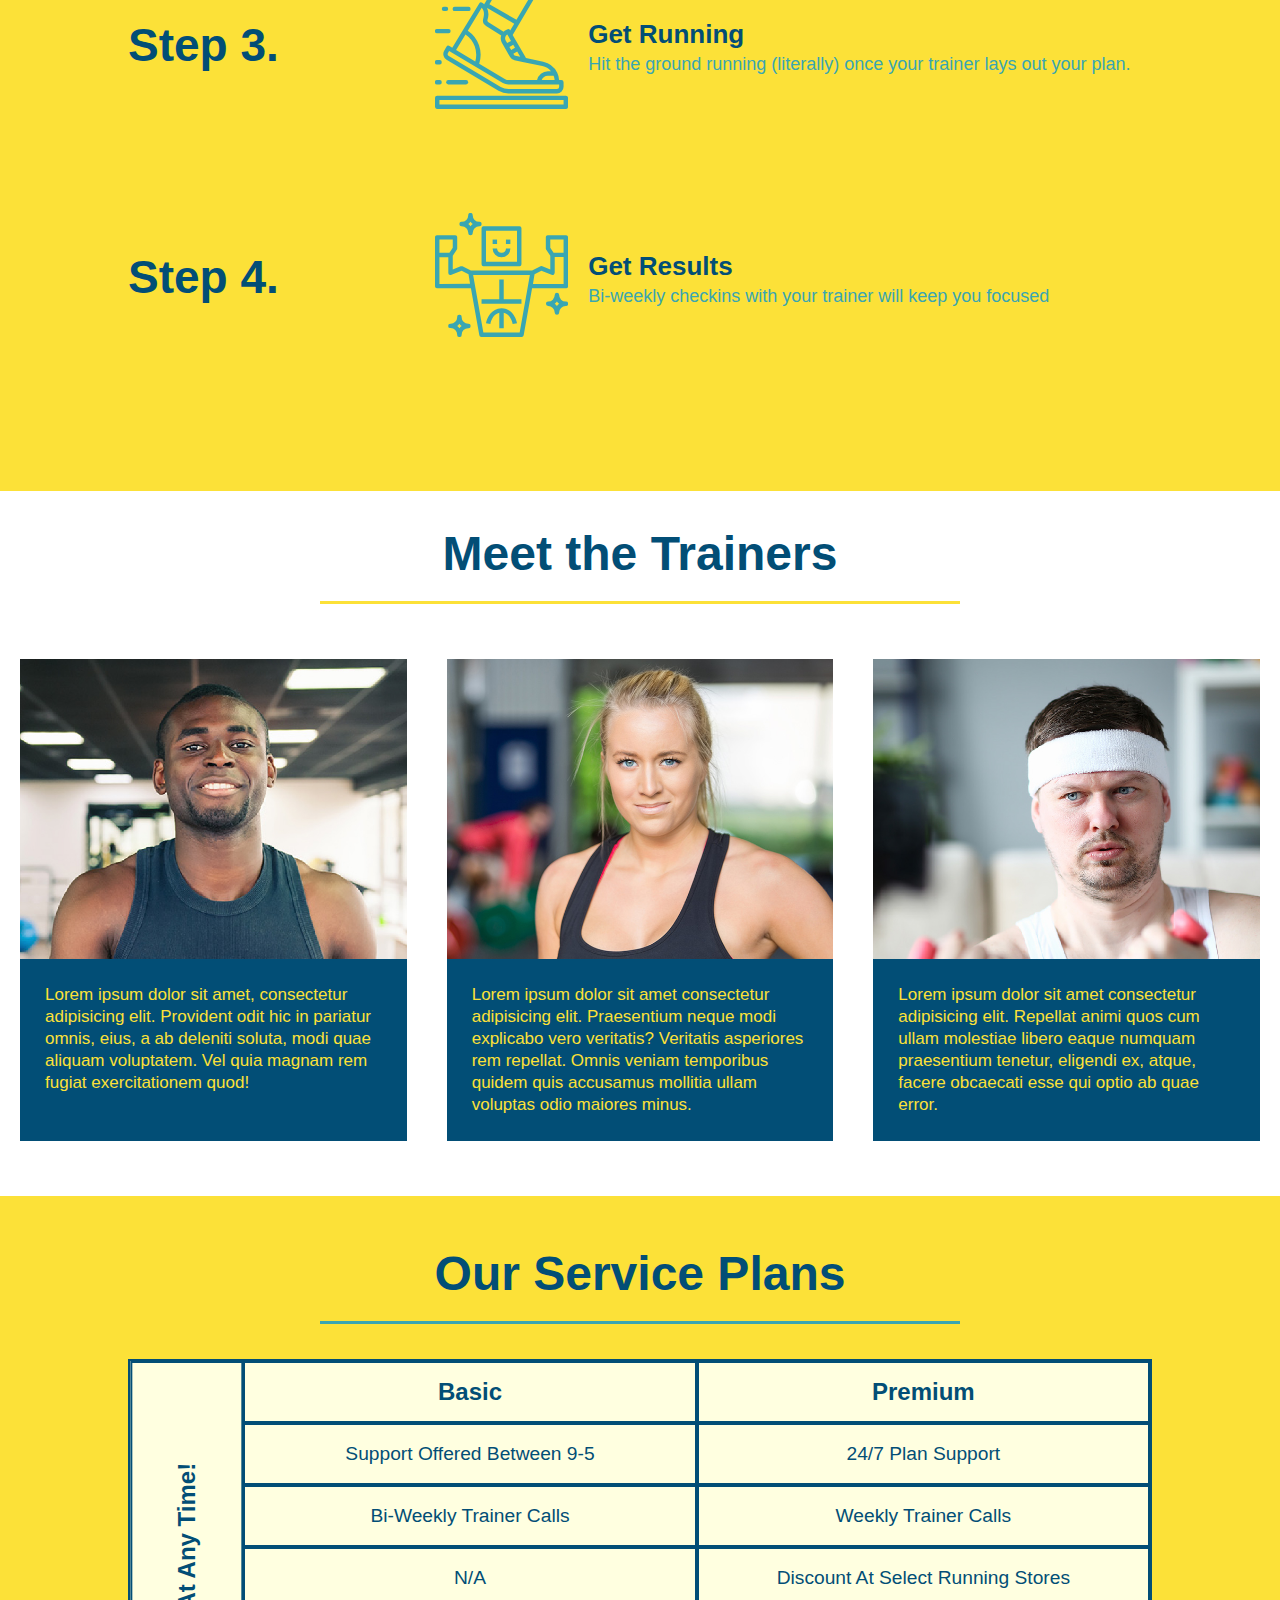
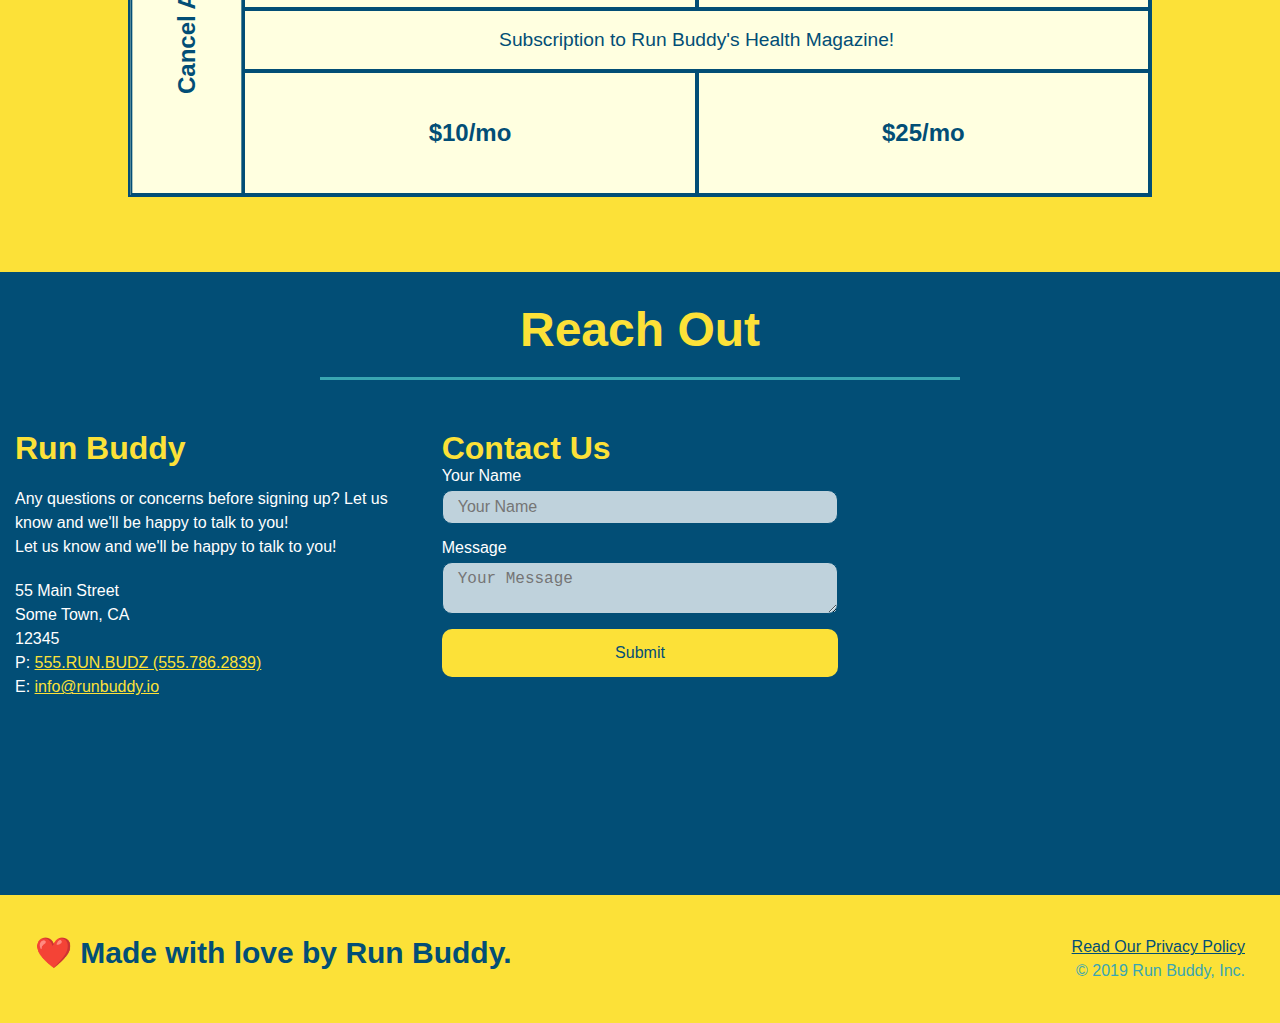
==== commit b4d3fbb1: "trainer hover animation" ====
--- a/index.html
+++ b/index.html
@@ -162,10 +162,15 @@
         <div class="trainers">
             <!-- first trainer bio -->
             <article class="trainer">
-                <img src="./assets/images/01-05-trainers/trainer-1.jpg" alt="Arron Stephens in his workout clothes, ready to pump iron" />
+                <div class="trainer-img trainer-1">
+                    <div>
+                        <h3>Arron Stephens</h3>
+                        <h4>Speed / Strength</h4>
+                    </div>
+                </div>
                 <div class="trainer-bio">
-                    <h3 class="trainer-name">Arron Stephens</h3>
-                    <h4 class="trainer-role">Speed / Strength</h4>
+                    <h3>Arron Stephens</h3>
+                    <h4>Speed / Strength</h4>
                     <p>
                         Lorem ipsum dolor sit amet, consectetur adipisicing elit. Provident odit hic in pariatur omnis, eius, a ab deleniti soluta, modi quae aliquam voluptatem. Vel quia magnam rem fugiat exercitationem quod!
                     </p>
@@ -174,10 +179,15 @@
 
             <!-- second trainer bio -->
             <article class="trainer">
-                <img src="./assets/images/01-05-trainers/trainer-2.jpg" alt="Joanna Gill cooling off after a workout" />
+                <div class="trainer-img trainer-2">
+                    <div>
+                        <h3>Joanna Gill</h3>
+                        <h4>Endurance</h4>
+                    </div>
+                </div>
                 <div class="trainer-bio">
-                    <h3 class="trainer-name">Joanna Gill</h3>
-                    <h4 class="trainer-role">Endurance</h4>
+                    <h3>Joanna Gill</h3>
+                    <h4>Endurance</h4>
                     <p>
                         Lorem ipsum dolor sit amet consectetur adipisicing elit. Praesentium neque modi explicabo vero veritatis? Veritatis asperiores rem repellat. Omnis veniam temporibus quidem quis accusamus mollitia ullam voluptas odio maiores minus.
                     </p>
@@ -186,10 +196,15 @@
 
             <!-- third trainer bio -->
             <article class="trainer">
-                <img src="./assets/images/01-05-trainers/trainer-3.jpg" alt="Harry Smith wearing a headband and lifting comically small pink weights" />
+                <div class="trainer-img trainer-3">
+                    <div>
+                        <h3>Harry "the Headband" Smith</h3>
+                        <h4>Strength</h4>
+                    </div>
+                </div>
                 <div class="trainer-bio">
-                    <h3 class="trainer-name">Harry "the Headband" Smith</h3>
-                    <h4 class="trainer-role">Strength</h4>
+                    <h3>Harry "the Headband" Smith</h3>
+                    <h4>Strength</h4>
                     <p>
                         Lorem ipsum dolor sit amet consectetur adipisicing elit. Repellat animi quos cum ullam molestiae libero eaque numquam praesentium tenetur, eligendi ex, atque, facere obcaecati esse qui optio ab quae error.
                     </p>
--- a/assets/css/style.css
+++ b/assets/css/style.css
@@ -1,3 +1,9 @@
+:root {
+    --primary-color: #fce138;
+    --secondary-color: #024e76;
+    --tertiary-color: #39a6b2;
+  }
+
 * {
     margin: 0;
     padding: 0;
@@ -6,14 +12,14 @@
 
 body {
     /* apply styles to the body*/
-     color: #39a6b2;
+     color: var(--tertiary-color);
     font-family: Helvetica, Arial, sans-serif;
 }
 
 /* apply styles to <header> */
 header {
     padding: 20px 35px;
-    background-color: #39a6b2;
+    background-color: var(--tertiary-color);
     display: flex;
     justify-content: space-between;
     flex-wrap: wrap;
@@ -30,14 +36,14 @@
 header h1 {
     font-weight: bold;
     font-size: 36px;
-    color: #fce138;
+    color: var(--primary-color);
     margin: 0;
     text-shadow: 0 0 10px rgba(0, 0, 0, 0.5);
 }
 
 header a {
     text-decoration: none;
-    color: #fce138;
+    color: var(--primary-color);
 }
 
 header nav {
@@ -60,8 +66,8 @@
 }
 
 header nav ul li a:hover {
-    background: #fce138;
-    color: #024e76;
+    background: var(--primary-color);
+    color: var(--secondary-color);
     border-radius: 15px;
     text-shadow: none;
 }
@@ -69,7 +75,7 @@
 /* apply styles to footer */
 
 footer {
-    background: #fce138;
+    background: var(--primary-color);
     width: 100%;
     padding: 40px 35px;
     display: flex;
@@ -78,7 +84,7 @@
 }
 
 footer h2 {
-    color: #024e76;
+    color: var(--secondary-color);
     font-size: 30px;
     margin: 0;
 }
@@ -89,7 +95,7 @@
 }
 
 footer a {
-    color: #024e76;
+    color: var(--secondary-color);
 }
 
 /* Hero Style Start */
@@ -116,17 +122,17 @@
 .hero-cta h2 {
     font-style: italic;
     font-size: 55px;
-    color: #fce138;
+    color: var(--primary-color);
     text-shadow: 0 0 10px rgba(0, 0, 0, 0.5);
 }
 
 .hero-form {
     background-color: rgba(252,225,56, 0.8);
     padding: 20px;
-    color: #024e76;
+    color: var(--secondary-color);
     border-style: solid;
     border-width: 3px;
-    border-color: #024e76;
+    border-color: var(--secondary-color);
     width: 40%;
     margin: 3.5%;
     box-shadow: 0 0 10px rgba(0, 0, 0, 0.5);
@@ -143,11 +149,11 @@
 }
 
 .form-input {
-    border-style: 1px solid #024e76;
+    border-style: 1px var(--secondary-color);
     display: block;
     padding: 7px 15px;
     font-size: 16px;
-    color: #024e76;
+    color: var(--secondary-color);
     width: 100%;
     margin-bottom: 15px;
     border-radius: 10px;
@@ -164,8 +170,8 @@
 }
 
 .hero-form button {
-    background-color: #024e76;
-    color: #fce138;
+    background-color: var(--secondary-color);
+    color: var(--primary-color);
     font-size: 16px;
     padding: 10px 20px;
     border: none;
@@ -173,7 +179,7 @@
 }
 
 .hero-form button:hover {
-    background-color: #39a6b2;
+    background-color: var(--tertiary-color);
 }
 
 .checkbox-wrapper input, .radio-wrapper input {
@@ -192,7 +198,7 @@
     height: 20px;
     width: 20px;
     background: rgba(255, 255, 255, 0.75);  
-    border: 1px solid #024e76;  
+    border: 1px solid var(--secondary-color);  
     position: absolute;
     top: -4px;
     left: -30px;
@@ -207,19 +213,19 @@
     width: 20px;
     height: 20px;
     border-radius: 50%;
-    background: #024e76;
+    background: var(--secondary-color);
     position: absolute;
     left: -29px;
     top: -3px;
-    background-image: radial-gradient(circle, #39a6b2, #024e76);
+    background-image: radial-gradient(circle, var(--tertiary-color), var(--secondary-color));
   }
   
   .checkbox-wrapper label::after {
     content: "";
     height: 6px;
     width: 14px;
-    border-left: 2px solid #024e76;
-    border-bottom: 2px solid #024e76;
+    border-left: 2px solid var(--secondary-color);
+    border-bottom: 2px solid var(--secondary-color);
     position: absolute;
     left: -26px;
     top: 1px;
@@ -243,8 +249,8 @@
 }
 .section-title {
     font-size: 48px;
-    color: #024e76;
-    border-bottom: 3px solid #39a6b2;
+    color: var(--secondary-color);
+    border-bottom: 3px solid var(--tertiary-color);
     padding-bottom: 20px;
     text-align: center;
     margin: 0 auto 35px auto;
@@ -252,16 +258,16 @@
 }
 
 .primary-border {
-    border-color: #fce138;
+    border-color: var(--primary-color)
 }
 
 .secondary-border {
-    border-color: #39a6b2;
+    border-color: var(--tertiary-color);
 }
 
 .intro p {
     line-height: 1.7;
-    color: #39a6b2;
+    color: var(--tertiary-color);
     width: 80%;
     font-size: 20px;
     margin: 0 auto;
@@ -269,7 +275,7 @@
 }
 
 .steps {
-    background: #fce138;
+    background: var(--primary-color);
     padding: 50px 0 50px 0;
 }
 
@@ -284,11 +290,11 @@
 }
 
 .step:not(: last-child) {
-    border-bottom: 1px solid #39a6b2;
+    border-bottom: 1px solid var(--tertiary-color);
 }
 
 .step h3 {
-    color: #024e76;
+    color: var(--secondary-color);
     font-size: 46px;
     flex: 1 30%;
 }
@@ -296,7 +302,7 @@
 .step h4 {
     font-size: 26px;
     line-height: 1.5;
-    color: #024e76;
+    color: var(--secondary-color);
 }
 
 .step-info {
@@ -320,7 +326,7 @@
 }
 
 .step-text p {
-    color: #39a6b2;
+    color: var(--tertiary-color);
     font-size: 18px;
 }
 /* What We Do & Steps Style Ends */
@@ -340,13 +346,69 @@
 
 .trainer {
     margin: 20px;
-    background: #024e76;
-    color: #fce138;
+    background: var(--secondary-color);
+    color: var(--primary-color);
     flex: 1;
 }
 
-.trainer img {
+.trainer-img {
     width: 100%;
+    min-height: 300px;
+    background-size: cover;
+    display: flex;
+    padding: 15px;
+    align-items: flex-end;
+    position: relative;
+    overflow: hidden;
+}
+
+.trainer-img::after {
+    content: "";
+    height: 100%;
+    width: 100%;
+    background: linear-gradient(rgba(252, 225, 56, 0.3), rgba(2, 78, 118, 1));
+    position: absolute;
+    top: 0;
+    left: 0;
+    opacity: 0;
+    transition: all 0.5s ease-in;
+}
+
+.trainer:hover .trainer-img::after {
+    opacity: 1;
+}
+
+.trainer:hover .trainer-img h3, .trainer:hover .trainer-img h4 {
+    top: 0;
+}
+
+.trainer-img h3 {
+    position: relative;
+    z-index: 9990;
+    font-size: 28px;
+    margin-bottom: 5px;
+    top: 200px;
+    transition: all 0.6s ease-in;
+}
+
+.trainer-img h4 {
+    position: relative;
+    z-index: 9980;
+    font-size: 22px;
+    top: 200px;
+    transition: all 0.7s ease-in;
+}
+
+.trainer-1 {
+    background-image: url("../images/01-05-trainers/trainer-1.jpg");
+}
+
+.trainer-2 {
+    background-image: url("../images/01-05-trainers/trainer-2.jpg");
+}
+
+.trainer-3 {
+    background-image: url("../images/01-05-trainers/trainer-3.jpg");
 }
 
 .trainer-bio {
@@ -356,12 +418,14 @@
 
 .trainer-bio h3 {
     font-size: 28px;
+    display: none;
 }
 
 .trainer-bio h4 {
     font-weight: lighter;
     font-size: 22px;
     margin-bottom: 15px;
+    display: none;
 }
 
 .trainer-bio p {
@@ -373,7 +437,7 @@
 /* Plan Grid Style Starts */
 
 .services {
-    background-color: #fce138;
+    background-color: var(--primary-color);
     padding-top: 50px;
     padding-bottom: 75px;
 }
@@ -391,14 +455,14 @@
     display: grid;
     grid-template-columns: 1fr repeat(2, 4fr);
     grid-template-rows: repeat(5, 1fr) 2fr;
-    border: 2px solid #024e76;
-    color: #024e76;
+    border: 2px solid var(--secondary-color);
+    color: var(--secondary-color);
     font-size: 1.2rem;
 }
 
 .service-grid-item {
     padding: 15px 0;
-    border: 2px solid #024e76;
+    border: 2px solid var(--secondary-color);
     display: flex;
     align-items: center;
     justify-content: center;
@@ -435,12 +499,12 @@
 
 /* Contact Style Starts */
 .contact {
-    background-color: #024e76;
+    background-color: var(--secondary-color);
     padding: 30px 0 50px 0;
 }
 
 .contact h2 {
-    color: #fce138;
+    color: var(--primary-color);
 }
 
 .contact-info {
@@ -463,7 +527,7 @@
 }
 
 .contact-info h3 {
-    color: #fce138;
+    color: var(--primary-color);
     font-size: 32px;
 }
 
@@ -475,15 +539,15 @@
 }
 
 .contact-info a {
-    color: #fce138;
+    color: var(--primary-color);
 }
 
 .contact-form input, .contact-form textarea {
-    border: 1px solid #024e76;
+    border: 1px solid var(--secondary-color);
     display: block;
     padding: 7px 15px;
     font-size: 16px;
-    color: #024e76;
+    color: var(--secondary-color);
     width: 100%;
     margin-bottom: 15px;
     margin-top: 5px;
@@ -499,8 +563,8 @@
 .contact-form button {
     width: 100%;
     border: none;
-    background: #fce138;
-    color: #024e76;
+    background: var(--primary-color);
+    color: var(--secondary-color);
     text-align: center;
     padding: 15px 0;
     font-size: 16px;
@@ -508,8 +572,8 @@
 }
 
 .contact-form button:hover {
-    color: #fce138;
-    background-color: #39a6b2;
+    color: var(--primary-color)
+    background-color: var(--tertiary-color);
 }
 .text-left {
     text-align: left;
@@ -601,6 +665,14 @@
           flex: 100%;
       }
 
+      .trainer-img h3, .trainer-img h4, .trainer-img::after {
+          display: none;
+      }
+
+      .trainer-bio h3, .trainer-bio h4 {
+          display: flex;
+      }
+
       .service-grid-container {
           grid-template-columns: 1fr 1fr;
       }
